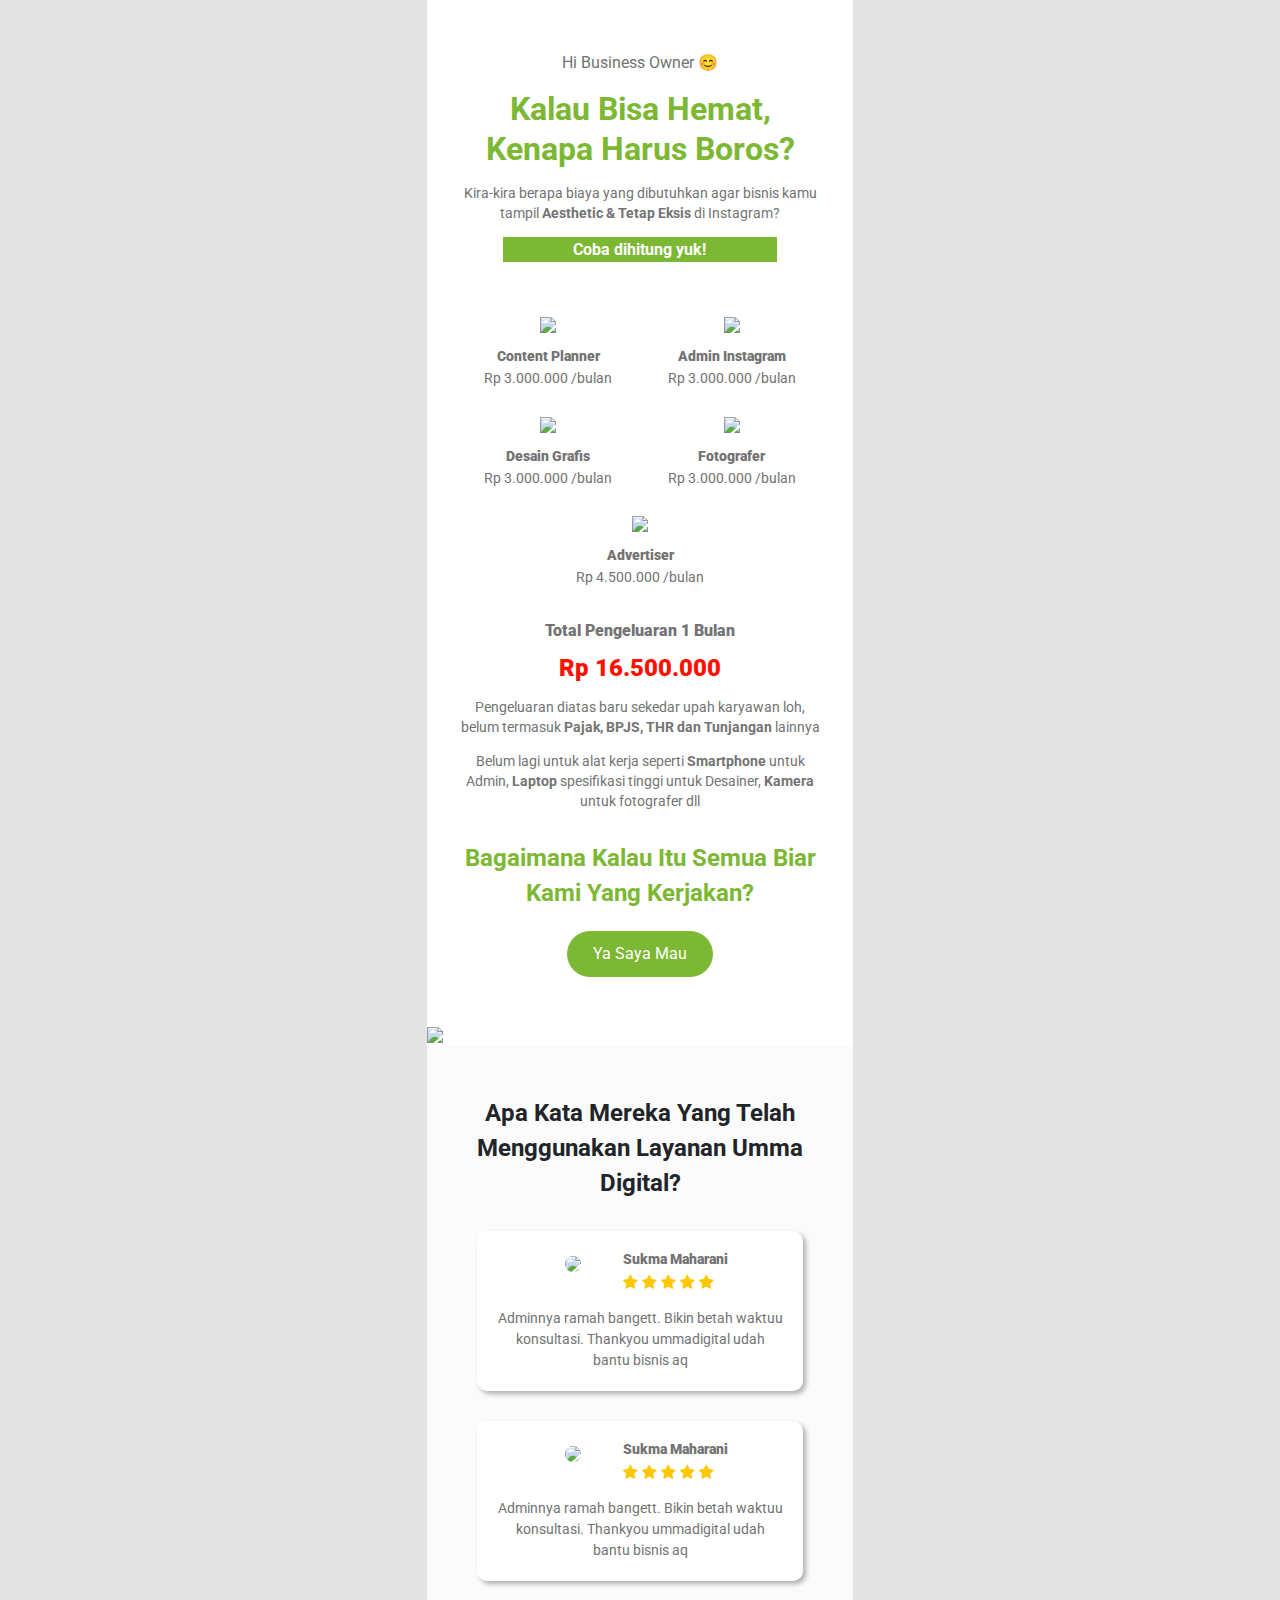
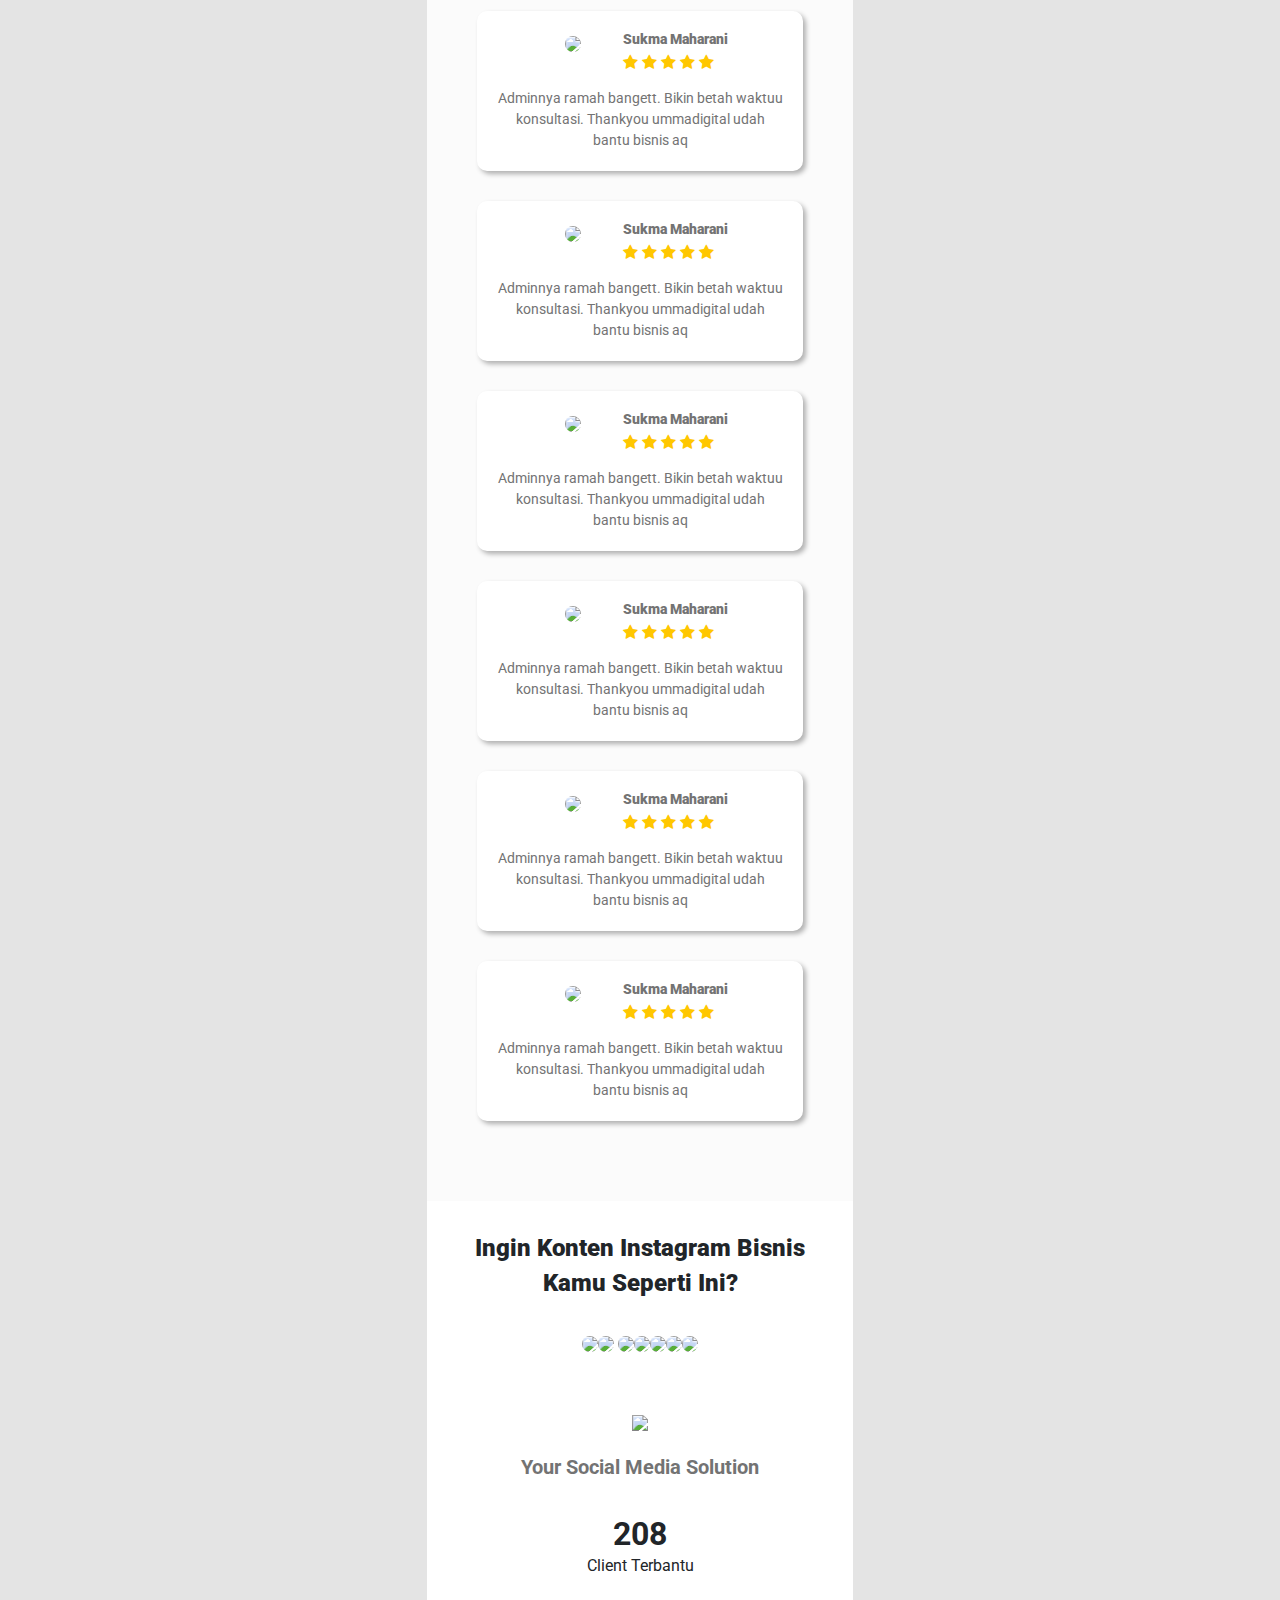
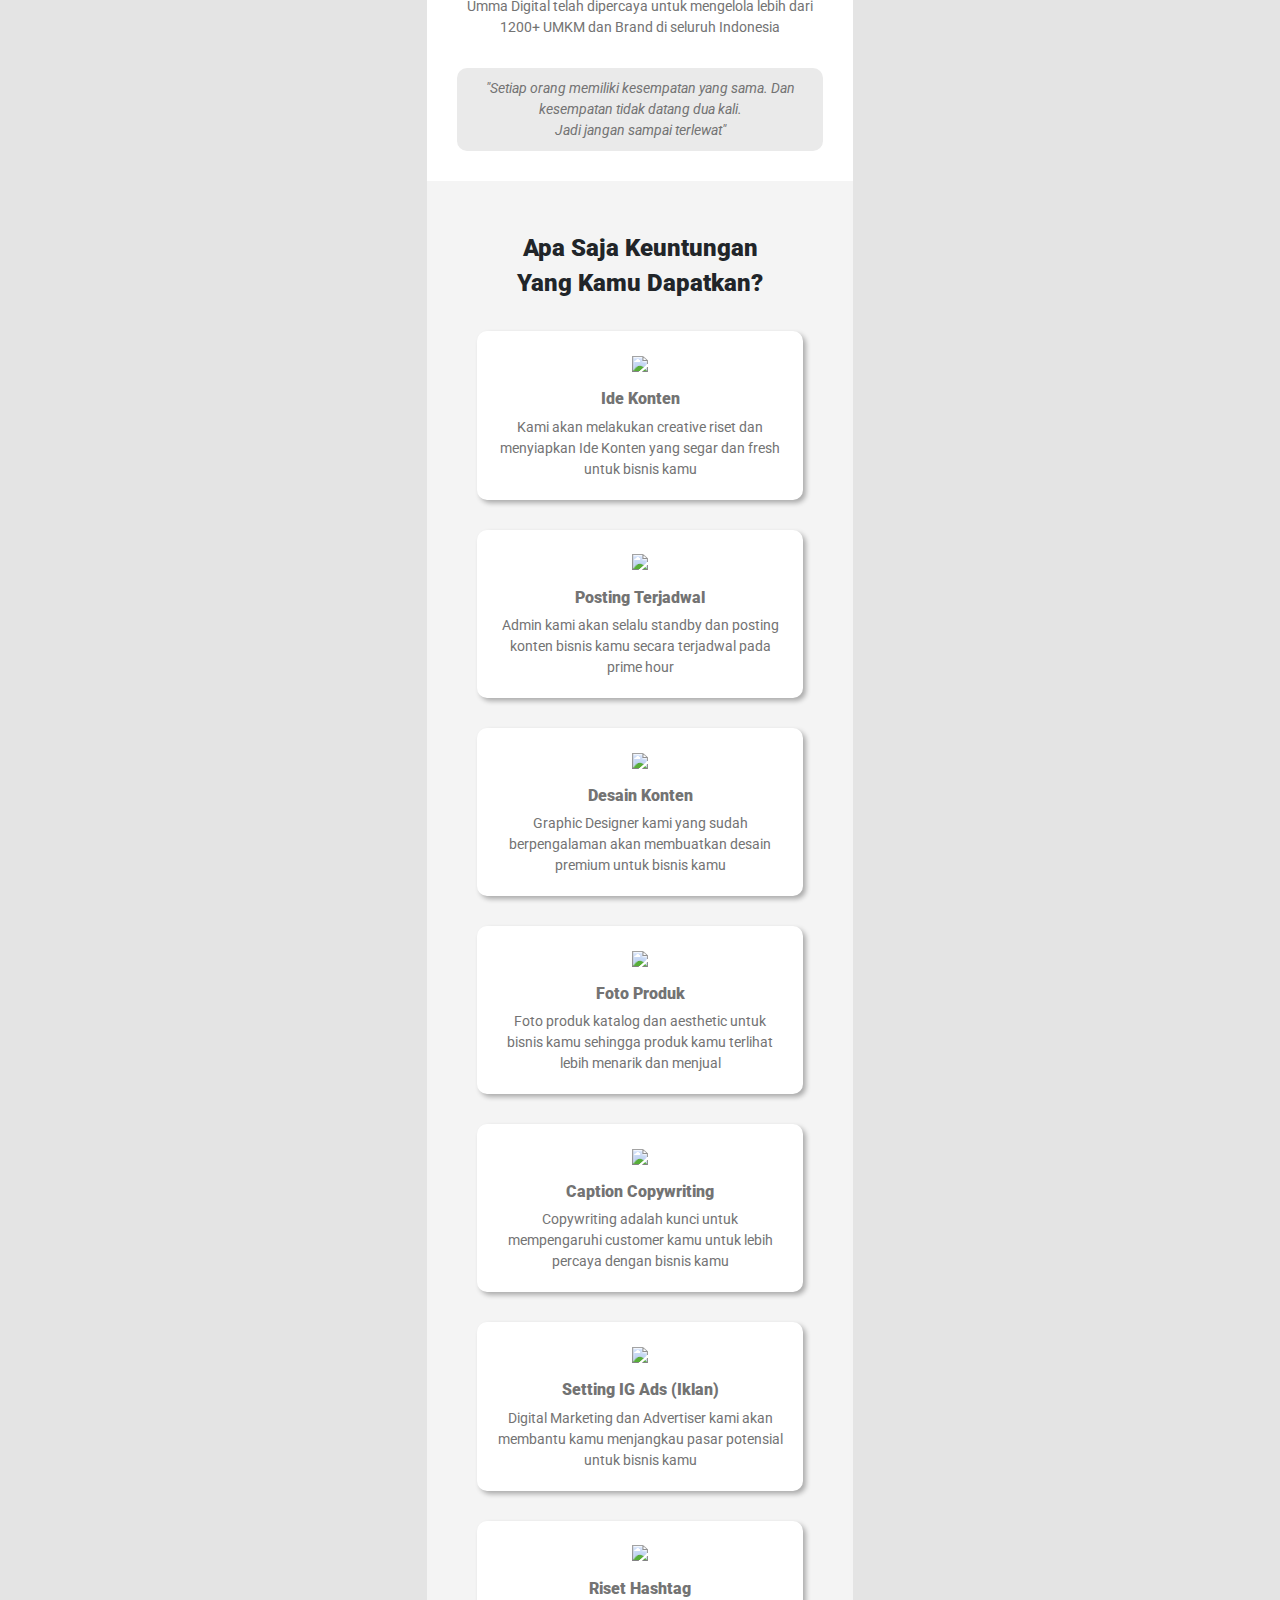
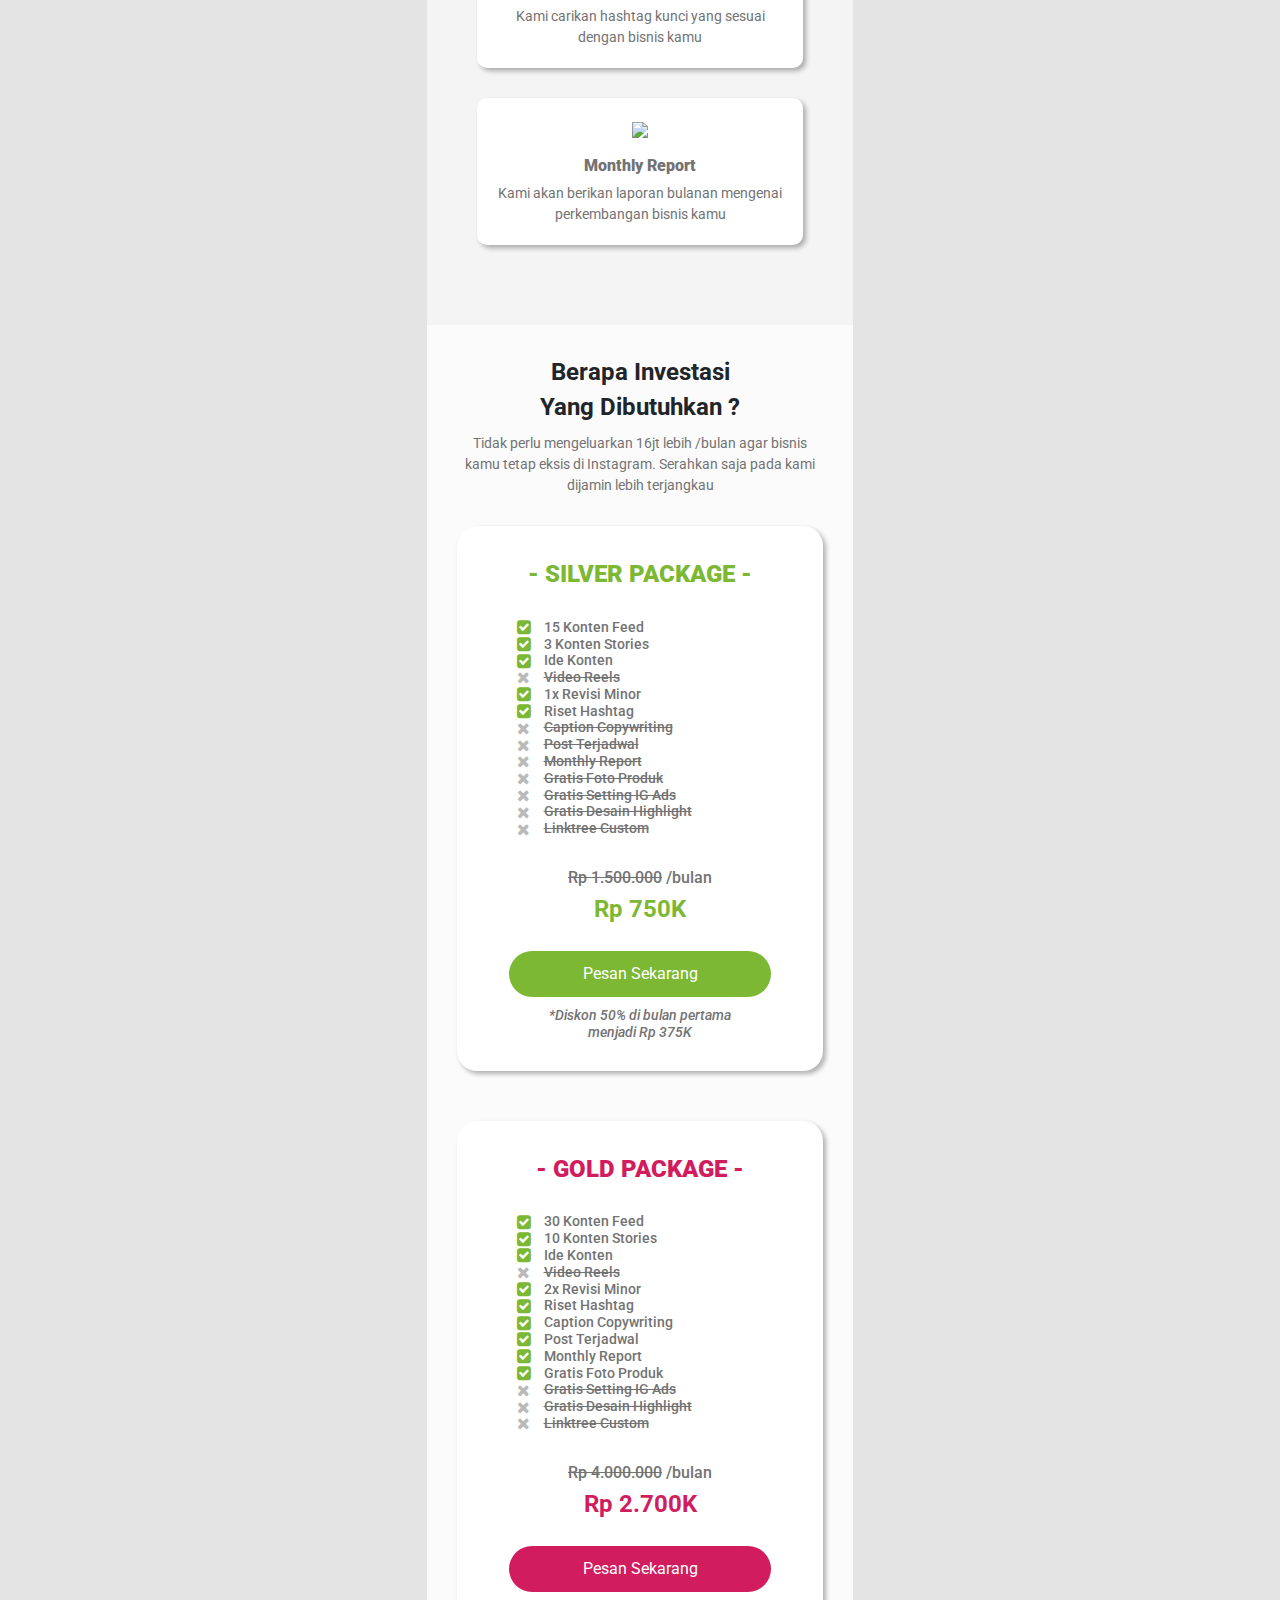
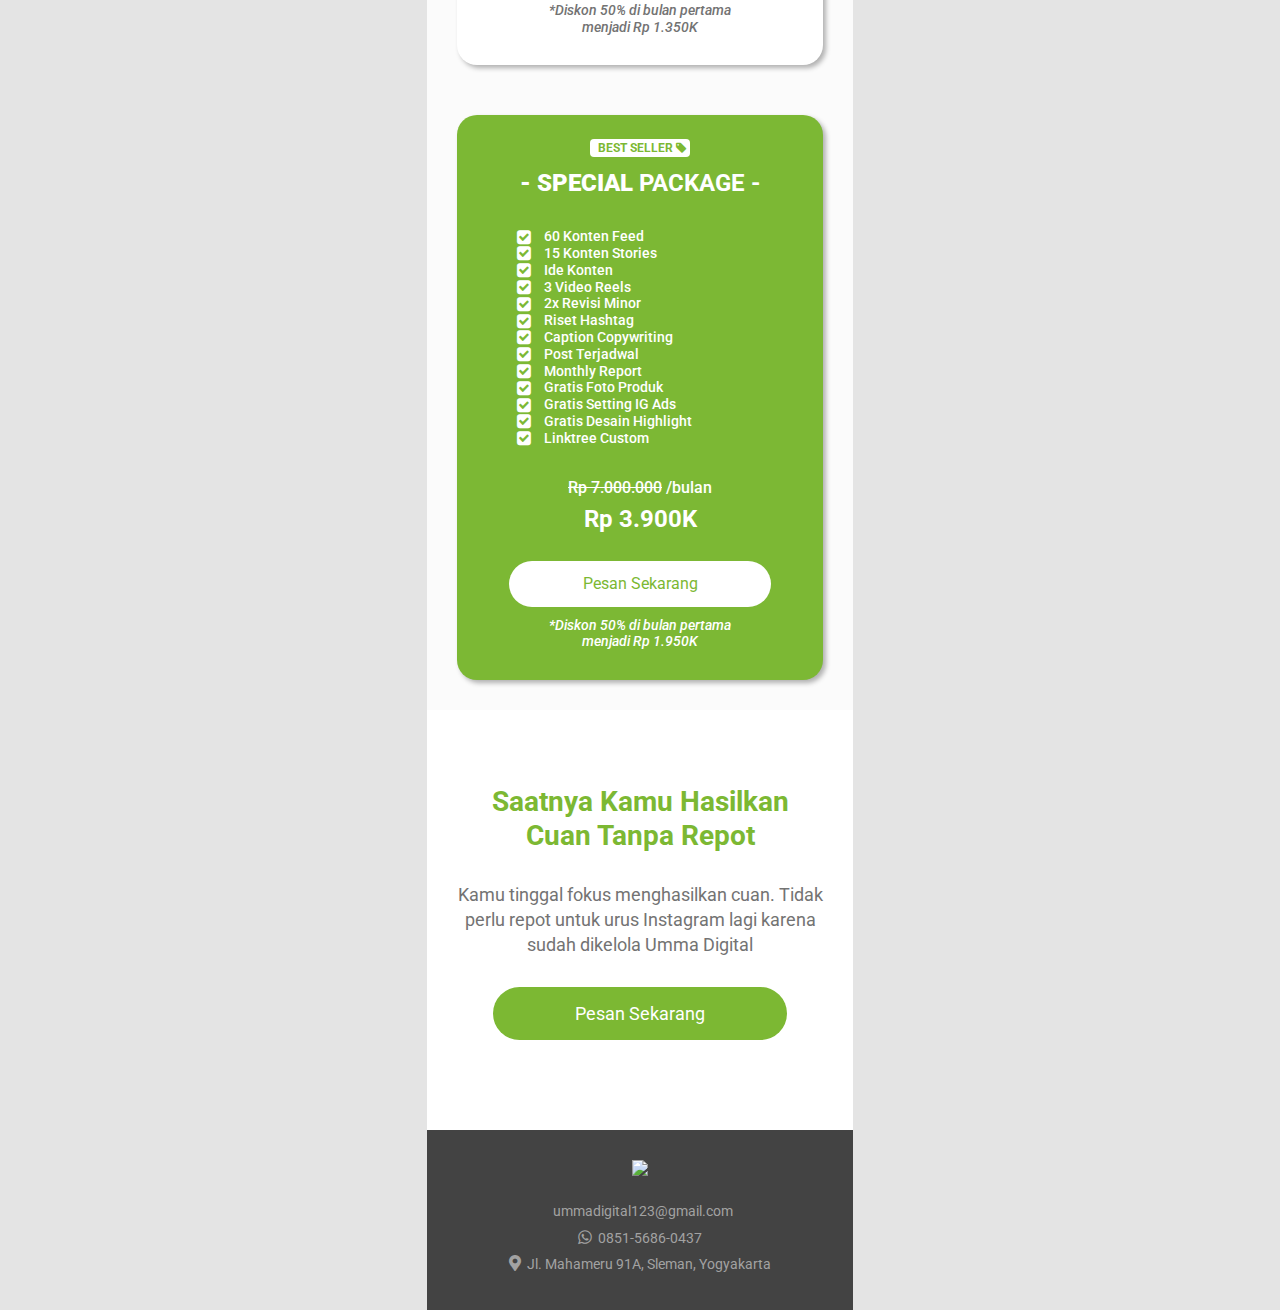
==== promo-sosmed-manajemen1.html @ 759c9b54 "updated" ====
<!DOCTYPE html>
<html>

<head>
    <meta charset="utf-8">
    <meta name="viewport" content="width=device-width, initial-scale=1.0, shrink-to-fit=no">
    <title>Umma Digital</title>
    <link rel="stylesheet" href="https://cdnjs.cloudflare.com/ajax/libs/twitter-bootstrap/4.4.1/css/bootstrap.min.css">
    <link rel="stylesheet" href="https://fonts.googleapis.com/css?family=Roboto">
    <link rel="stylesheet" href="https://use.fontawesome.com/releases/v5.12.0/css/all.css">
    <link rel="stylesheet" href="https://cdnjs.cloudflare.com/ajax/libs/font-awesome/4.7.0/css/font-awesome.min.css">
    <link rel="stylesheet" href="https://cdnjs.cloudflare.com/ajax/libs/ionicons/2.0.1/css/ionicons.min.css">
    <link rel="stylesheet" href="assets/fonts/fontawesome5-overrides.min.css">
    <link rel="stylesheet" href="assets/css/styles.min.css">
<meta name="facebook-domain-verification" content="xftsvn23xxfqyd5qqiwh116nr26izy" />



<!-- Meta Pixel Code -->
<script>
  !function(f,b,e,v,n,t,s)
  {if(f.fbq)return;n=f.fbq=function(){n.callMethod?
  n.callMethod.apply(n,arguments):n.queue.push(arguments)};
  if(!f._fbq)f._fbq=n;n.push=n;n.loaded=!0;n.version='2.0';
  n.queue=[];t=b.createElement(e);t.async=!0;
  t.src=v;s=b.getElementsByTagName(e)[0];
  s.parentNode.insertBefore(t,s)}(window, document,'script',
  'https://connect.facebook.net/en_US/fbevents.js');
  fbq('init', '645509307126767');
  fbq('track', 'PageView');
</script>
<noscript><img height="1" width="1" style="display:none"
  src="https://www.facebook.com/tr?id=645509307126767&ev=PageView&noscript=1"
/></noscript>
<!-- End Meta Pixel Code -->



<script type="text/javascript" src="https://cdnjs.cloudflare.com/ajax/libs/jquery/3.6.0/jquery.min.js"></script>
</head>

<body style="background-color: rgb(228,228,228);"><script>
  fbq('track', 'ViewContent');
</script>
    <div class="col-sm-7 col-md-5 col-lg-4" style="margin: auto;background-color: #ffffff;padding: 0;">
        <div class="text-center" style="padding: 30px;background-color: #ffffff;">
            <h6 class="text-center" style="margin-top: 14px;font-weight: normal;line-height: 37px;color: rgb(115,115,115);">Hi Business Owner 😊</h6>
            <h2 class="text-center" style="font-weight: bold;line-height: 40px;color: rgb(124,184,51);">Kalau Bisa Hemat,<br>Kenapa Harus Boros?</h2>
            <h6 class="text-center" style="margin-top: 14px;font-weight: normal;font-size: 14px;color: rgb(115,115,115);line-height: 20px;">Kira-kira berapa biaya yang dibutuhkan agar bisnis kamu tampil <strong>Aesthetic &amp; Tetap Eksis</strong> di Instagram?</h6>
            <h6 class="text-center" style="margin: auto;margin-top: 14px;font-weight: bold;color: rgb(255,255,255);margin-bottom: 50px;background-color: #7cb833;width: 75%;padding: 3px 0px;">Coba dihitung yuk!</h6>
            <div class="row" style="margin: 0;">
                <div class="col text-center"><img class="img-fluid" src="https://i.ibb.co/sQVTz5x/Content-Planner-min.jpg" style="margin: auto;width: 75%;">
                    <h6 class="text-center" style="font-weight: bold;margin: auto;font-size: 14px;margin-top: 12px;color: rgb(115,115,115);"><strong>Content Planner</strong></h6>
                    <h6 class="text-center" style="font-weight: normal;margin: auto;margin-bottom: 5px;font-size: 14px;color: rgb(115,115,115);margin-top: 5px;">Rp 3.000.000 /bulan</h6>
                </div>
                <div class="col text-center"><img class="img-fluid" src="https://i.ibb.co/zmYZCv6/Admin-min.jpg" style="width: 75%;margin: auto;">
                    <h6 class="text-center" style="font-weight: bold;margin: auto;margin-bottom: 5px;font-size: 14px;margin-top: 12px;color: rgb(115,115,115);"><strong>Admin Instagram</strong></h6>
                    <h6 class="text-center" style="font-weight: normal;margin: auto;margin-bottom: 5px;font-size: 14px;color: rgb(115,115,115);margin-top: 5px;">Rp 3.000.000 /bulan</h6>
                </div>
            </div>
            <div class="row" style="margin: 0;margin-top: 20px;">
                <div class="col text-center"><img class="img-fluid" src="https://i.ibb.co/ryJtn8G/Desainer-min.jpg" style="width: 75%;">
                    <h6 class="text-center" style="font-weight: bold;margin: auto;margin-bottom: 5px;font-size: 14px;margin-top: 12px;color: rgb(115,115,115);"><strong>Desain Grafis</strong></h6>
                    <h6 class="text-center" style="font-weight: normal;margin: auto;margin-bottom: 5px;font-size: 14px;color: rgb(115,115,115);margin-top: 5px;">Rp 3.000.000 /bulan</h6>
                </div>
                <div class="col text-center"><img class="img-fluid" src="https://i.ibb.co/LS7Sd29/Fotografer-min.jpg" style="width: 75%;">
                    <h6 class="text-center" style="font-weight: bold;margin: auto;margin-bottom: 5px;font-size: 14px;margin-top: 12px;color: rgb(115,115,115);"><strong>Fotografer</strong></h6>
                    <h6 class="text-center" style="font-weight: normal;margin: auto;margin-bottom: 5px;font-size: 14px;color: rgb(115,115,115);margin-top: 5px;">Rp 3.000.000 /bulan</h6>
                </div>
            </div>
            <div class="row" style="margin: 0;margin-top: 20px;">
                <div class="col-3"></div>
                <div class="col text-center"><img class="img-fluid" src="https://i.ibb.co/tLkQm2c/Advertiser-min.jpg" style="width: 75%;">
                    <h6 class="text-center" style="font-weight: bold;margin: auto;margin-bottom: 5px;font-size: 14px;margin-top: 12px;color: rgb(115,115,115);"><strong>Advertiser</strong></h6>
                    <h6 class="text-center" style="font-weight: normal;margin: auto;margin-bottom: 5px;font-size: 14px;color: rgb(115,115,115);margin-top: 5px;">Rp 4.500.000 /bulan</h6>
                </div>
                <div class="col-3"></div>
            </div>
            <h6 class="text-center" style="margin-top: 30px;font-weight: bold;color: rgb(115,115,115);"><strong>Total Pengeluaran 1 Bulan</strong></h6>
            <h4 class="text-center" style="margin-top: 14px;font-weight: bold;color: rgb(255,15,0);"><strong>Rp 16.500.000</strong></h4>
            <h6 class="text-center" style="margin-top: 14px;font-weight: normal;font-size: 14px;color: rgb(115,115,115);line-height: 20px;">Pengeluaran diatas baru sekedar upah karyawan loh, belum termasuk <strong>Pajak, BPJS, THR dan Tunjangan</strong> lainnya</h6>
            <h6 class="text-center" style="margin-top: 14px;font-weight: normal;font-size: 14px;color: rgb(115,115,115);line-height: 20px;">Belum lagi untuk alat kerja seperti <strong>Smartphone</strong> untuk Admin, <strong>Laptop</strong> spesifikasi tinggi untuk Desainer, <strong>Kamera</strong> untuk fotografer dll</h6>
            <h6 class="text-center" style="margin-top: 14px;font-weight: bold;"></h6>
            <h4 class="text-center" style="margin-top: 30px;font-weight: bold;line-height: 35px;color: #7cb833;margin-bottom: 20px;">Bagaimana Kalau Itu Semua Biar Kami Yang Kerjakan?</h4><a class="btn text-center" role="button" style="border-radius: 100px;background-color: #7cb833;margin-bottom: 15px;color: rgb(255,255,255);padding: 10px 25px;" href="#benefit">Ya Saya Mau</a></div>
        <img
            class="img-fluid" src="https://i.ibb.co/K2k34VL/young-asian-women-with-startup-small-business-entrepreneur-freelance-working-home-excited-about-orde.jpg">
            <div style="padding: 50px;background-color: #fbfbfb;">
                <h4 class="text-center" style="font-weight: bold;margin-bottom: 30px;line-height: 35px;">Apa Kata Mereka Yang Telah Menggunakan Layanan Umma Digital?</h4>
                <div class="text-center" style="border-radius: 10px;padding: 20px;color: rgb(115,115,115);box-shadow: 3px 3px 5px rgba(0, 0, 0, 0.3);margin-bottom: 30px;background-color: #ffffff;">
                    <div class="row row-cols-2 d-flex justify-content-center" style="margin: 0;padding: 0;">
                        <div class="col-3" style="padding: 0;"><img class="rounded-circle img-fluid" src="https://cf.shopee.co.id/file/2de70dfa2a7f578aab8151dcab15c3d8_tn"></div>
                        <div class="col-auto d-flex align-items-center">
                            <div>
                                <h6 class="text-left" style="font-weight: bold;margin-bottom: 5px;font-size: 14px;"><strong>Sukma Maharani</strong></h6>
                                <h6 class="text-left" style="font-weight: bold;color: rgb(255,199,0);margin-bottom: 0;"><i class="fa fa-star"></i>&nbsp;<i class="fa fa-star"></i>&nbsp;<i class="fa fa-star"></i>&nbsp;<i class="fa fa-star"></i>&nbsp;<i class="fa fa-star"></i></h6>
                            </div>
                        </div>
                    </div>
                    <p class="text-center" style="font-size: 14px;margin-top: 16px;margin-bottom: 0;">Adminnya ramah bangett. Bikin betah waktuu konsultasi. Thankyou ummadigital udah bantu bisnis aq</p>
                </div>
                <div class="text-center" style="border-radius: 10px;padding: 20px;color: rgb(115,115,115);box-shadow: 3px 3px 5px rgba(0, 0, 0, 0.3);margin-bottom: 30px;background-color: #ffffff;">
                    <div class="row row-cols-2 d-flex justify-content-center" style="margin: 0;padding: 0;">
                        <div class="col-3" style="padding: 0;"><img class="rounded-circle img-fluid" src="https://cf.shopee.co.id/file/2de70dfa2a7f578aab8151dcab15c3d8_tn"></div>
                        <div class="col-auto d-flex align-items-center">
                            <div>
                                <h6 class="text-left" style="font-weight: bold;margin-bottom: 5px;font-size: 14px;"><strong>Sukma Maharani</strong></h6>
                                <h6 class="text-left" style="font-weight: bold;color: rgb(255,199,0);margin-bottom: 0;"><i class="fa fa-star"></i>&nbsp;<i class="fa fa-star"></i>&nbsp;<i class="fa fa-star"></i>&nbsp;<i class="fa fa-star"></i>&nbsp;<i class="fa fa-star"></i></h6>
                            </div>
                        </div>
                    </div>
                    <p class="text-center" style="font-size: 14px;margin-top: 16px;margin-bottom: 0;">Adminnya ramah bangett. Bikin betah waktuu konsultasi. Thankyou ummadigital udah bantu bisnis aq</p>
                </div>
                <div class="text-center" style="border-radius: 10px;padding: 20px;color: rgb(115,115,115);box-shadow: 3px 3px 5px rgba(0, 0, 0, 0.3);margin-bottom: 30px;background-color: #ffffff;">
                    <div class="row row-cols-2 d-flex justify-content-center" style="margin: 0;padding: 0;">
                        <div class="col-3" style="padding: 0;"><img class="rounded-circle img-fluid" src="https://cf.shopee.co.id/file/2de70dfa2a7f578aab8151dcab15c3d8_tn"></div>
                        <div class="col-auto d-flex align-items-center">
                            <div>
                                <h6 class="text-left" style="font-weight: bold;margin-bottom: 5px;font-size: 14px;"><strong>Sukma Maharani</strong></h6>
                                <h6 class="text-left" style="font-weight: bold;color: rgb(255,199,0);margin-bottom: 0;"><i class="fa fa-star"></i>&nbsp;<i class="fa fa-star"></i>&nbsp;<i class="fa fa-star"></i>&nbsp;<i class="fa fa-star"></i>&nbsp;<i class="fa fa-star"></i></h6>
                            </div>
                        </div>
                    </div>
                    <p class="text-center" style="font-size: 14px;margin-top: 16px;margin-bottom: 0;">Adminnya ramah bangett. Bikin betah waktuu konsultasi. Thankyou ummadigital udah bantu bisnis aq</p>
                </div>
                <div class="text-center" style="border-radius: 10px;padding: 20px;color: rgb(115,115,115);box-shadow: 3px 3px 5px rgba(0, 0, 0, 0.3);margin-bottom: 30px;background-color: #ffffff;">
                    <div class="row row-cols-2 d-flex justify-content-center" style="margin: 0;padding: 0;">
                        <div class="col-3" style="padding: 0;"><img class="rounded-circle img-fluid" src="https://cf.shopee.co.id/file/2de70dfa2a7f578aab8151dcab15c3d8_tn"></div>
                        <div class="col-auto d-flex align-items-center">
                            <div>
                                <h6 class="text-left" style="font-weight: bold;margin-bottom: 5px;font-size: 14px;"><strong>Sukma Maharani</strong></h6>
                                <h6 class="text-left" style="font-weight: bold;color: rgb(255,199,0);margin-bottom: 0;"><i class="fa fa-star"></i>&nbsp;<i class="fa fa-star"></i>&nbsp;<i class="fa fa-star"></i>&nbsp;<i class="fa fa-star"></i>&nbsp;<i class="fa fa-star"></i></h6>
                            </div>
                        </div>
                    </div>
                    <p class="text-center" style="font-size: 14px;margin-top: 16px;margin-bottom: 0;">Adminnya ramah bangett. Bikin betah waktuu konsultasi. Thankyou ummadigital udah bantu bisnis aq</p>
                </div>
                <div class="text-center" style="border-radius: 10px;padding: 20px;color: rgb(115,115,115);box-shadow: 3px 3px 5px rgba(0, 0, 0, 0.3);margin-bottom: 30px;background-color: #ffffff;">
                    <div class="row row-cols-2 d-flex justify-content-center" style="margin: 0;padding: 0;">
                        <div class="col-3" style="padding: 0;"><img class="rounded-circle img-fluid" src="https://cf.shopee.co.id/file/2de70dfa2a7f578aab8151dcab15c3d8_tn"></div>
                        <div class="col-auto d-flex align-items-center">
                            <div>
                                <h6 class="text-left" style="font-weight: bold;margin-bottom: 5px;font-size: 14px;"><strong>Sukma Maharani</strong></h6>
                                <h6 class="text-left" style="font-weight: bold;color: rgb(255,199,0);margin-bottom: 0;"><i class="fa fa-star"></i>&nbsp;<i class="fa fa-star"></i>&nbsp;<i class="fa fa-star"></i>&nbsp;<i class="fa fa-star"></i>&nbsp;<i class="fa fa-star"></i></h6>
                            </div>
                        </div>
                    </div>
                    <p class="text-center" style="font-size: 14px;margin-top: 16px;margin-bottom: 0;">Adminnya ramah bangett. Bikin betah waktuu konsultasi. Thankyou ummadigital udah bantu bisnis aq</p>
                </div>
                <div class="text-center" style="border-radius: 10px;padding: 20px;color: rgb(115,115,115);box-shadow: 3px 3px 5px rgba(0, 0, 0, 0.3);margin-bottom: 30px;background-color: #ffffff;">
                    <div class="row row-cols-2 d-flex justify-content-center" style="margin: 0;padding: 0;">
                        <div class="col-3" style="padding: 0;"><img class="rounded-circle img-fluid" src="https://cf.shopee.co.id/file/2de70dfa2a7f578aab8151dcab15c3d8_tn"></div>
                        <div class="col-auto d-flex align-items-center">
                            <div>
                                <h6 class="text-left" style="font-weight: bold;margin-bottom: 5px;font-size: 14px;"><strong>Sukma Maharani</strong></h6>
                                <h6 class="text-left" style="font-weight: bold;color: rgb(255,199,0);margin-bottom: 0;"><i class="fa fa-star"></i>&nbsp;<i class="fa fa-star"></i>&nbsp;<i class="fa fa-star"></i>&nbsp;<i class="fa fa-star"></i>&nbsp;<i class="fa fa-star"></i></h6>
                            </div>
                        </div>
                    </div>
                    <p class="text-center" style="font-size: 14px;margin-top: 16px;margin-bottom: 0;">Adminnya ramah bangett. Bikin betah waktuu konsultasi. Thankyou ummadigital udah bantu bisnis aq</p>
                </div>
                <div class="text-center" style="border-radius: 10px;padding: 20px;color: rgb(115,115,115);box-shadow: 3px 3px 5px rgba(0, 0, 0, 0.3);margin-bottom: 30px;background-color: #ffffff;">
                    <div class="row row-cols-2 d-flex justify-content-center" style="margin: 0;padding: 0;">
                        <div class="col-3" style="padding: 0;"><img class="rounded-circle img-fluid" src="https://cf.shopee.co.id/file/2de70dfa2a7f578aab8151dcab15c3d8_tn"></div>
                        <div class="col-auto d-flex align-items-center">
                            <div>
                                <h6 class="text-left" style="font-weight: bold;margin-bottom: 5px;font-size: 14px;"><strong>Sukma Maharani</strong></h6>
                                <h6 class="text-left" style="font-weight: bold;color: rgb(255,199,0);margin-bottom: 0;"><i class="fa fa-star"></i>&nbsp;<i class="fa fa-star"></i>&nbsp;<i class="fa fa-star"></i>&nbsp;<i class="fa fa-star"></i>&nbsp;<i class="fa fa-star"></i></h6>
                            </div>
                        </div>
                    </div>
                    <p class="text-center" style="font-size: 14px;margin-top: 16px;margin-bottom: 0;">Adminnya ramah bangett. Bikin betah waktuu konsultasi. Thankyou ummadigital udah bantu bisnis aq</p>
                </div>
                <div class="text-center" style="border-radius: 10px;padding: 20px;color: rgb(115,115,115);box-shadow: 3px 3px 5px rgba(0, 0, 0, 0.3);margin-bottom: 30px;background-color: #ffffff;">
                    <div class="row row-cols-2 d-flex justify-content-center" style="margin: 0;padding: 0;">
                        <div class="col-3" style="padding: 0;"><img class="rounded-circle img-fluid" src="https://cf.shopee.co.id/file/2de70dfa2a7f578aab8151dcab15c3d8_tn"></div>
                        <div class="col-auto d-flex align-items-center">
                            <div>
                                <h6 class="text-left" style="font-weight: bold;margin-bottom: 5px;font-size: 14px;"><strong>Sukma Maharani</strong></h6>
                                <h6 class="text-left" style="font-weight: bold;color: rgb(255,199,0);margin-bottom: 0;"><i class="fa fa-star"></i>&nbsp;<i class="fa fa-star"></i>&nbsp;<i class="fa fa-star"></i>&nbsp;<i class="fa fa-star"></i>&nbsp;<i class="fa fa-star"></i></h6>
                            </div>
                        </div>
                    </div>
                    <p class="text-center" style="font-size: 14px;margin-top: 16px;margin-bottom: 0;">Adminnya ramah bangett. Bikin betah waktuu konsultasi. Thankyou ummadigital udah bantu bisnis aq</p>
                </div>
            </div>
            <div class="text-center" style="padding: 0;background-color: #ffffff;">
                <h4 class="text-center" style="margin-top: 30px;font-weight: bold;line-height: 35px;margin-bottom: 30px;padding: 0px 30px;"><strong>Ingin Konten Instagram Bisnis Kamu Seperti Ini?</strong></h4><img class="img-fluid" style="border-radius:15px;" src="https://i.ibb.co/1qqFWDt/136-min.jpg"><img class="img-fluid" style="border-radius:15px;" src="https://i.ibb.co/qpFr8wb/126-min.jpg">
                <img
                    class="img-fluid" style="border-radius:15px;" src="https://i.ibb.co/Wy7gzLX/132-min.jpg"><img class="img-fluid" style="border-radius:15px;" src="https://i.ibb.co/XyF3Php/142-min.jpg"><img class="img-fluid" style="border-radius:15px;" src="https://i.ibb.co/88X4K2v/140-min.jpg"><img class="img-fluid" style="border-radius:15px;"
                        src="https://i.ibb.co/SNHf4b0/120-min.jpg"><img class="img-fluid" style="border-radius:15px;" src="https://i.ibb.co/d2MzYNv/144-min.jpg">
                    <div class="text-center" style="padding: 30px;background-color: #ffffff;"><img class="img-fluid" src="https://i.ibb.co/sg6sH5s/Logo-min.png" style="width: 75%;margin-top: 30px;">
                        <h5 class="text-center" style="font-weight: bold;line-height: 35px;margin-bottom: 30px;margin-top: 19px;color: rgb(115,115,115);">Your Social Media Solution</h5>
                        <h2 class="counting" data-count="1260" style="font-weight: bold;margin-bottom: 3px;">0</h2>
                        <h6 style="font-weight: normal;">Client Terbantu</h6><script>
    
    // number count for stats, using jQuery animate

$('.counting').each(function() {
  var $this = $(this),
      countTo = $this.attr('data-count');
  
  $({ countNum: $this.text()}).animate({
    countNum: countTo
  },

  {

    duration: 5000,
    easing:'linear',
    step: function() {
      $this.text(Math.floor(this.countNum));
    },
    complete: function() {
      $this.text(this.countNum);
      //alert('finished');
    }

  });  
  

});
    
</script>
                        <div style="margin: auto;width: 90%;padding: 0px 20px;margin-top: 21px;"></div>
                        <p class="text-center" style="font-size: 14px;margin-top: 16px;margin-bottom: 0;color: rgb(115,115,115);">Umma Digital telah dipercaya untuk mengelola lebih dari 1200+ UMKM dan Brand di seluruh Indonesia</p>
                        <div style="border-radius: 10px;padding: 10px;background-color: #eaeaea;margin-top: 30px;">
                            <p class="text-center" style="font-size: 14px;margin-bottom: 0;color: rgb(115,115,115);"><em>"Setiap orang memiliki kesempatan yang sama. Dan kesempatan tidak datang dua kali.</em><br><em>Jadi jangan sampai terlewat"</em></p>
                        </div>
                    </div>
            </div>
            <div id="benefit" style="padding: 50px;background-color: #f4f4f4;">
                <h4 class="text-center" style="font-weight: bold;margin-bottom: 30px;line-height: 35px;"><strong>Apa Saja Keuntungan Yang&nbsp;Kamu Dapatkan?</strong></h4>
                <div class="text-center" style="border-radius: 10px;padding: 20px;color: rgb(115,115,115);box-shadow: 3px 3px 5px rgba(0, 0, 0, 0.3);margin-bottom: 30px;background-color: #ffffff;"><img class="img-fluid" src="https://i.ibb.co/mNJt3tC/6217503-min.jpg" style="width: 80%;">
                    <h6 class="text-center" style="margin-top: 14px;font-weight: bold;"><strong>Ide Konten</strong></h6>
                    <p style="font-size: 14px;margin-bottom: 0;">Kami akan melakukan creative riset dan menyiapkan Ide Konten yang segar dan fresh untuk bisnis kamu</p>
                </div>
                <div class="text-center" style="border-radius: 10px;padding: 20px;color: rgb(115,115,115);box-shadow: 3px 3px 5px rgba(0, 0, 0, 0.3);margin-bottom: 30px;background-color: #ffffff;"><img class="img-fluid" src="https://i.ibb.co/G9Lxkry/SL-080420-33360-35-min.jpg" style="width: 80%;">
                    <h6 class="text-center" style="margin-top: 14px;font-weight: bold;"><strong>Posting Terjadwal</strong></h6>
                    <p style="font-size: 14px;margin-bottom: 0;">Admin kami akan selalu standby dan posting konten bisnis kamu secara terjadwal pada prime hour</p>
                </div>
                <div class="text-center" style="border-radius: 10px;padding: 20px;color: rgb(115,115,115);box-shadow: 3px 3px 5px rgba(0, 0, 0, 0.3);margin-bottom: 30px;background-color: #ffffff;"><img class="img-fluid" style="width: 80%;" src="https://i.ibb.co/TYkGdyD/5817154-min.jpg">
                    <h6 class="text-center" style="margin-top: 14px;font-weight: bold;"><strong>Desain Konten</strong></h6>
                    <p style="font-size: 14px;margin-bottom: 0;">Graphic Designer kami yang sudah berpengalaman akan membuatkan desain premium untuk bisnis kamu</p>
                </div>
                <div class="text-center" style="border-radius: 10px;padding: 20px;color: rgb(115,115,115);box-shadow: 3px 3px 5px rgba(0, 0, 0, 0.3);margin-bottom: 30px;background-color: #ffffff;"><img class="img-fluid" style="width: 80%;" src="https://i.ibb.co/hcTw4b1/10141-min.jpg">
                    <h6 class="text-center" style="margin-top: 14px;font-weight: bold;"><strong>Foto Produk</strong></h6>
                    <p style="font-size: 14px;margin-bottom: 0;">Foto produk katalog dan aesthetic untuk bisnis kamu sehingga produk kamu terlihat lebih menarik dan menjual</p>
                </div>
                <div class="text-center" style="border-radius: 10px;padding: 20px;color: rgb(115,115,115);box-shadow: 3px 3px 5px rgba(0, 0, 0, 0.3);margin-bottom: 30px;background-color: #ffffff;"><img class="img-fluid" style="width: 75%;" src="https://i.ibb.co/HY1pKc6/2007-i039-003-blogging-vlogging-isometric-icons-08-min.jpg">
                    <h6 class="text-center" style="margin-top: 14px;font-weight: bold;"><strong>Caption Copywriting</strong></h6>
                    <p style="font-size: 14px;margin-bottom: 0;">Copywriting adalah kunci untuk mempengaruhi customer kamu untuk lebih percaya dengan bisnis kamu</p>
                </div>
                <div class="text-center" style="border-radius: 10px;padding: 20px;color: rgb(115,115,115);box-shadow: 3px 3px 5px rgba(0, 0, 0, 0.3);margin-bottom: 30px;background-color: #ffffff;"><img class="img-fluid" style="width: 75%;" src="https://i.ibb.co/hLSQfbd/5149654-min.jpg">
                    <h6 class="text-center" style="margin-top: 14px;font-weight: bold;"><strong>Setting IG Ads (Iklan)</strong></h6>
                    <p style="font-size: 14px;margin-bottom: 0;">Digital Marketing dan Advertiser kami akan membantu kamu menjangkau pasar potensial untuk bisnis kamu</p>
                </div>
                <div class="text-center" style="border-radius: 10px;padding: 20px;color: rgb(115,115,115);box-shadow: 3px 3px 5px rgba(0, 0, 0, 0.3);margin-bottom: 30px;background-color: #ffffff;"><img class="img-fluid" style="width: 75%;" src="https://i.ibb.co/wzctvz3/5930427-min.jpg">
                    <h6 class="text-center" style="margin-top: 14px;font-weight: bold;"><strong>Riset Hashtag</strong></h6>
                    <p style="font-size: 14px;margin-bottom: 0;">Kami carikan hashtag kunci yang sesuai dengan bisnis kamu</p>
                </div>
                <div class="text-center" style="border-radius: 10px;padding: 20px;color: rgb(115,115,115);box-shadow: 3px 3px 5px rgba(0, 0, 0, 0.3);margin-bottom: 30px;background-color: #ffffff;"><img class="img-fluid" style="width: 80%;" src="https://i.ibb.co/vz0GCqL/8749-min.jpg">
                    <h6 class="text-center" style="margin-top: 14px;font-weight: bold;"><strong>Monthly Report</strong></h6>
                    <p style="font-size: 14px;margin-bottom: 0;">Kami akan berikan laporan bulanan mengenai perkembangan bisnis kamu</p>
                </div>
            </div>
            <div style="padding: 30px;background-color: #fbfbfb;">
                <h4 class="text-center" style="font-weight: bold;line-height: 35px;">Berapa Investasi<br>Yang Dibutuhkan ?</h4>
                <p class="text-center" style="font-size: 14px;margin-bottom: 30px;color: rgb(115,115,115);">Tidak perlu mengeluarkan 16jt lebih /bulan agar bisnis kamu tetap eksis di Instagram. Serahkan saja pada kami dijamin lebih terjangkau</p>
                <div class="text-center" style="border-radius: 20px;padding: 20px;color: rgb(115,115,115);box-shadow: 3px 3px 5px rgba(0, 0, 0, 0.3);margin-bottom: 50px;background-color: #ffffff;">
                    <h4 class="text-center" style="font-weight: bold;color: #7cb833;margin-bottom: 30px;margin-top: 14px;"><strong>- SILVER PACKAGE -</strong></h4>
                    <div style="padding-left: 40px;">
                        <div class="row" style="margin: 0;padding-bottom: 0px;">
                            <div class="col-1 d-sm-flex align-items-sm-center" style="padding: 0;"><i class="fa fa-check-square" style="color: rgb(124,184,51);"></i></div>
                            <div class="col d-flex d-sm-flex align-items-center" style="padding-left: 3px;">
                                <h6 class="text-left d-sm-flex" style="font-size: 14px;margin-bottom: 0;">15 Konten Feed<br></h6>
                            </div>
                        </div>
                        <div class="row" style="margin: 0;">
                            <div class="col-1 d-sm-flex align-items-sm-center" style="padding: 0;"><i class="fa fa-check-square" style="color: rgb(124,184,51);"></i></div>
                            <div class="col d-flex d-sm-flex align-items-center" style="padding-left: 3px;">
                                <h6 class="text-left d-sm-flex" style="font-size: 14px;margin-bottom: 0;">3 Konten Stories<br></h6>
                            </div>
                        </div>
                        <div class="row" style="margin: 0;">
                            <div class="col-1 d-sm-flex align-items-sm-center" style="padding: 0;"><i class="fa fa-check-square" style="color: rgb(124,184,51);"></i></div>
                            <div class="col d-flex d-sm-flex align-items-center" style="padding-left: 3px;">
                                <h6 class="text-left d-sm-flex" style="font-size: 14px;margin-bottom: 0;">Ide Konten<br></h6>
                            </div>
                        </div>
                        <div class="row" style="margin: 0;">
                            <div class="col-1 d-sm-flex align-items-sm-center" style="padding: 0;"><i class="fa fa-close" style="color: rgb(186,186,186);"></i></div>
                            <div class="col d-flex d-sm-flex align-items-center" style="padding-left: 3px;">
                                <h6 class="text-left d-sm-flex" style="font-size: 14px;margin-bottom: 0;"><span style="text-decoration: line-through;">Video Reels</span><br></h6>
                            </div>
                        </div>
                        <div class="row" style="margin: 0;">
                            <div class="col-1 d-sm-flex align-items-sm-center" style="padding: 0;"><i class="fa fa-check-square" style="color: rgb(124,184,51);"></i></div>
                            <div class="col d-flex d-sm-flex align-items-center" style="padding-left: 3px;">
                                <h6 class="text-left d-sm-flex" style="font-size: 14px;margin-bottom: 0;">1x Revisi Minor<br></h6>
                            </div>
                        </div>
                        <div class="row" style="margin: 0;">
                            <div class="col-1 d-sm-flex align-items-sm-center" style="padding: 0;"><i class="fa fa-check-square" style="color: rgb(124,184,51);"></i></div>
                            <div class="col d-flex d-sm-flex align-items-center" style="padding-left: 3px;">
                                <h6 class="text-left d-sm-flex" style="font-size: 14px;margin-bottom: 0;">Riset Hashtag<br></h6>
                            </div>
                        </div>
                        <div class="row" style="margin: 0;">
                            <div class="col-1 d-sm-flex align-items-sm-center" style="padding: 0;"><i class="fa fa-close" style="color: rgb(186,186,186);"></i></div>
                            <div class="col d-flex d-sm-flex align-items-center" style="padding-left: 3px;">
                                <h6 class="text-left d-sm-flex" style="font-size: 14px;margin-bottom: 0;"><span style="text-decoration: line-through;">Caption Copywriting</span><br></h6>
                            </div>
                        </div>
                        <div class="row" style="margin: 0;">
                            <div class="col-1 d-sm-flex align-items-sm-center" style="padding: 0;"><i class="fa fa-close" style="color: rgb(186,186,186);"></i></div>
                            <div class="col d-flex d-sm-flex align-items-center" style="padding-left: 3px;">
                                <h6 class="text-left d-sm-flex" style="font-size: 14px;margin-bottom: 0;"><span style="text-decoration: line-through;">Post Terjadwal</span><br></h6>
                            </div>
                        </div>
                        <div class="row" style="margin: 0;">
                            <div class="col-1 d-sm-flex align-items-sm-center" style="padding: 0;"><i class="fa fa-close" style="color: rgb(186,186,186);"></i></div>
                            <div class="col d-flex d-sm-flex align-items-center" style="padding-left: 3px;">
                                <h6 class="text-left d-sm-flex" style="font-size: 14px;margin-bottom: 0;"><span style="text-decoration: line-through;">Monthly Report</span><br></h6>
                            </div>
                        </div>
                        <div class="row" style="margin: 0;">
                            <div class="col-1 d-sm-flex align-items-sm-center" style="padding: 0;"><i class="fa fa-close" style="color: rgb(186,186,186);"></i></div>
                            <div class="col d-flex d-sm-flex align-items-center" style="padding-left: 3px;">
                                <h6 class="text-left d-sm-flex" style="font-size: 14px;margin-bottom: 0;"><span style="text-decoration: line-through;">Gratis Foto Produk</span><br></h6>
                            </div>
                        </div>
                        <div class="row" style="margin: 0;">
                            <div class="col-1 d-sm-flex align-items-sm-center" style="padding: 0;"><i class="fa fa-close" style="color: rgb(186,186,186);"></i></div>
                            <div class="col d-flex d-sm-flex align-items-center" style="padding-left: 3px;">
                                <h6 class="text-left d-sm-flex" style="font-size: 14px;margin-bottom: 0;"><span style="text-decoration: line-through;">Gratis Setting IG Ads</span><br></h6>
                            </div>
                        </div>
                        <div class="row" style="margin: 0;">
                            <div class="col-1 d-sm-flex align-items-sm-center" style="padding: 0;"><i class="fa fa-close" style="color: rgb(186,186,186);"></i></div>
                            <div class="col d-flex d-sm-flex align-items-center" style="padding-left: 3px;">
                                <h6 class="text-left d-sm-flex" style="font-size: 14px;margin-bottom: 0;"><span style="text-decoration: line-through;">Gratis Desain Highlight</span><br></h6>
                            </div>
                        </div>
                        <div class="row" style="margin: 0;">
                            <div class="col-1 d-sm-flex align-items-sm-center" style="padding: 0;"><i class="fa fa-close" style="color: rgb(186,186,186);"></i></div>
                            <div class="col d-flex d-sm-flex align-items-center" style="padding-left: 3px;">
                                <h6 class="text-left d-sm-flex" style="font-size: 14px;margin-bottom: 0;"><span style="text-decoration: line-through;">Linktree Custom</span></h6>
                            </div>
                        </div>
                    </div>
                    <h6 class="text-center" style="margin-top: 31px;"><span style="text-decoration: line-through;">Rp 1.500.000</span> /bulan</h6>
                    <h4 class="text-center" style="margin-bottom: 27px;color: #7cb833;"><strong>Rp 750K</strong></h4><button class="btn text-center" id="lead1" type="button" style="border-radius: 100px;background-color: #7cb833;width: 80%;padding-top: 10px;padding-bottom: 10px;color: rgb(255,255,255);">Pesan Sekarang</button>
                    <h6
                        class="text-center" style="margin-top: 10px;font-size: 14px;margin-bottom: 10px;"><em>*Diskon 50% di bulan pertama</em><br><em>menjadi Rp 375K</em></h6>
                </div>
                <div class="text-center" style="border-radius: 20px;padding: 20px;color: rgb(115,115,115);box-shadow: 3px 3px 5px rgba(0, 0, 0, 0.3);margin-bottom: 50px;background-color: #ffffff;">
                    <h4 class="text-center" style="font-weight: bold;color: #d11c5e;margin-bottom: 30px;margin-top: 14px;"><strong>- GOLD PACKAGE -</strong></h4>
                    <div style="padding-left: 40px;">
                        <div class="row" style="margin: 0;padding-bottom: 0px;">
                            <div class="col-1 d-sm-flex align-items-sm-center" style="padding: 0;"><i class="fa fa-check-square" style="color: rgb(124,184,51);"></i></div>
                            <div class="col d-flex d-sm-flex align-items-center" style="padding-left: 3px;">
                                <h6 class="text-left d-sm-flex" style="font-size: 14px;margin-bottom: 0;">30 Konten Feed<br></h6>
                            </div>
                        </div>
                        <div class="row" style="margin: 0;">
                            <div class="col-1 d-sm-flex align-items-sm-center" style="padding: 0;"><i class="fa fa-check-square" style="color: rgb(124,184,51);"></i></div>
                            <div class="col d-flex d-sm-flex align-items-center" style="padding-left: 3px;">
                                <h6 class="text-left d-sm-flex" style="font-size: 14px;margin-bottom: 0;">10 Konten Stories<br></h6>
                            </div>
                        </div>
                        <div class="row" style="margin: 0;">
                            <div class="col-1 d-sm-flex align-items-sm-center" style="padding: 0;"><i class="fa fa-check-square" style="color: rgb(124,184,51);"></i></div>
                            <div class="col d-flex d-sm-flex align-items-center" style="padding-left: 3px;">
                                <h6 class="text-left d-sm-flex" style="font-size: 14px;margin-bottom: 0;">Ide Konten<br></h6>
                            </div>
                        </div>
                        <div class="row" style="margin: 0;">
                            <div class="col-1 d-sm-flex align-items-sm-center" style="padding: 0;"><i class="fa fa-close" style="color: rgb(186,186,186);"></i></div>
                            <div class="col d-flex d-sm-flex align-items-center" style="padding-left: 3px;">
                                <h6 class="text-left d-sm-flex" style="font-size: 14px;margin-bottom: 0;"><span style="text-decoration: line-through;">Video Reels</span><br></h6>
                            </div>
                        </div>
                        <div class="row" style="margin: 0;">
                            <div class="col-1 d-sm-flex align-items-sm-center" style="padding: 0;"><i class="fa fa-check-square" style="color: rgb(124,184,51);"></i></div>
                            <div class="col d-flex d-sm-flex align-items-center" style="padding-left: 3px;">
                                <h6 class="text-left d-sm-flex" style="font-size: 14px;margin-bottom: 0;">2x Revisi Minor<br></h6>
                            </div>
                        </div>
                        <div class="row" style="margin: 0;">
                            <div class="col-1 d-sm-flex align-items-sm-center" style="padding: 0;"><i class="fa fa-check-square" style="color: rgb(124,184,51);"></i></div>
                            <div class="col d-flex d-sm-flex align-items-center" style="padding-left: 3px;">
                                <h6 class="text-left d-sm-flex" style="font-size: 14px;margin-bottom: 0;">Riset Hashtag<br></h6>
                            </div>
                        </div>
                        <div class="row" style="margin: 0;">
                            <div class="col-1 d-sm-flex align-items-sm-center" style="padding: 0;"><i class="fa fa-check-square" style="color: rgb(124,184,51);"></i></div>
                            <div class="col d-flex d-sm-flex align-items-center" style="padding-left: 3px;">
                                <h6 class="text-left d-sm-flex" style="font-size: 14px;margin-bottom: 0;">Caption Copywriting<br></h6>
                            </div>
                        </div>
                        <div class="row" style="margin: 0;">
                            <div class="col-1 d-sm-flex align-items-sm-center" style="padding: 0;"><i class="fa fa-check-square" style="color: rgb(124,184,51);"></i></div>
                            <div class="col d-flex d-sm-flex align-items-center" style="padding-left: 3px;">
                                <h6 class="text-left d-sm-flex" style="font-size: 14px;margin-bottom: 0;">Post Terjadwal<br></h6>
                            </div>
                        </div>
                        <div class="row" style="margin: 0;">
                            <div class="col-1 d-sm-flex align-items-sm-center" style="padding: 0;"><i class="fa fa-check-square" style="color: rgb(124,184,51);"></i></div>
                            <div class="col d-flex d-sm-flex align-items-center" style="padding-left: 3px;">
                                <h6 class="text-left d-sm-flex" style="font-size: 14px;margin-bottom: 0;">Monthly Report<br></h6>
                            </div>
                        </div>
                        <div class="row" style="margin: 0;">
                            <div class="col-1 d-sm-flex align-items-sm-center" style="padding: 0;"><i class="fa fa-check-square" style="color: rgb(124,184,51);"></i></div>
                            <div class="col d-flex d-sm-flex align-items-center" style="padding-left: 3px;">
                                <h6 class="text-left d-sm-flex" style="font-size: 14px;margin-bottom: 0;">Gratis Foto Produk<br></h6>
                            </div>
                        </div>
                        <div class="row" style="margin: 0;">
                            <div class="col-1 d-sm-flex align-items-sm-center" style="padding: 0;"><i class="fa fa-close" style="color: rgb(186,186,186);"></i></div>
                            <div class="col d-flex d-sm-flex align-items-center" style="padding-left: 3px;">
                                <h6 class="text-left d-sm-flex" style="font-size: 14px;margin-bottom: 0;"><span style="text-decoration: line-through;">Gratis Setting IG Ads</span><br></h6>
                            </div>
                        </div>
                        <div class="row" style="margin: 0;">
                            <div class="col-1 d-sm-flex align-items-sm-center" style="padding: 0;"><i class="fa fa-close" style="color: rgb(186,186,186);"></i></div>
                            <div class="col d-flex d-sm-flex align-items-center" style="padding-left: 3px;">
                                <h6 class="text-left d-sm-flex" style="font-size: 14px;margin-bottom: 0;"><span style="text-decoration: line-through;">Gratis Desain Highlight</span><br></h6>
                            </div>
                        </div>
                        <div class="row" style="margin: 0;">
                            <div class="col-1 d-sm-flex align-items-sm-center" style="padding: 0;"><i class="fa fa-close" style="color: rgb(186,186,186);"></i></div>
                            <div class="col d-flex d-sm-flex align-items-center" style="padding-left: 3px;">
                                <h6 class="text-left d-sm-flex" style="font-size: 14px;margin-bottom: 0;"><span style="text-decoration: line-through;">Linktree Custom</span></h6>
                            </div>
                        </div>
                    </div>
                    <h6 class="text-center" style="margin-top: 31px;"><span style="text-decoration: line-through;">Rp 4.000.000</span> /bulan</h6>
                    <h4 class="text-center" style="margin-bottom: 27px;color: #d11c5e;"><strong>Rp 2.700K</strong></h4><button class="btn text-center" id="lead2" type="button" style="border-radius: 100px;background-color: #d11c5e;width: 80%;padding-top: 10px;padding-bottom: 10px;color: rgb(255,255,255);">Pesan Sekarang</button>
                    <h6
                        class="text-center" style="margin-top: 10px;font-size: 14px;margin-bottom: 10px;"><em>*Diskon 50% di bulan pertama</em><br><em>menjadi Rp 1.350K</em></h6>
                </div>
                <div class="text-center" style="border-radius: 20px;padding: 20px;color: rgb(115,115,115);box-shadow: 3px 3px 5px rgba(0, 0, 0, 0.3);background-color: #7cb834;background-position: top;background-size: contain;background-repeat: no-repeat;"><span class="badge badge-primary" style="background-color: rgb(255,255,255);color: rgb(124,184,51);">&nbsp;BEST SELLER&nbsp;<i class="fa fa-tag"></i></span>
                    <h4 class="text-center" style="font-weight: bold;color: rgb(255,255,255);margin-top: 10px;margin-bottom: 30px;"><strong>- SPECIAL</strong>&nbsp;PACKAGE -</h4>
                    <div style="padding-left: 40px;">
                        <div class="row" style="margin: 0;padding-bottom: 0px;color: rgb(255,255,255);">
                            <div class="col-1 d-sm-flex align-items-sm-center" style="padding: 0;"><i class="fa fa-check-square" style="color: rgb(255,255,255);"></i></div>
                            <div class="col d-flex d-sm-flex align-items-center" style="padding-left: 3px;">
                                <h6 class="text-left d-sm-flex" style="font-size: 14px;margin-bottom: 0;">60 Konten Feed<br></h6>
                            </div>
                        </div>
                        <div class="row" style="margin: 0;">
                            <div class="col-1 d-sm-flex align-items-sm-center" style="padding: 0;"><i class="fa fa-check-square" style="color: rgb(255,255,255);"></i></div>
                            <div class="col d-flex d-sm-flex align-items-center" style="padding-left: 3px;">
                                <h6 class="text-left d-sm-flex" style="font-size: 14px;margin-bottom: 0;color: rgb(255,255,255);">15 Konten Stories<br></h6>
                            </div>
                        </div>
                        <div class="row" style="margin: 0;">
                            <div class="col-1 d-sm-flex align-items-sm-center" style="padding: 0;"><i class="fa fa-check-square" style="color: rgb(255,255,255);"></i></div>
                            <div class="col d-flex d-sm-flex align-items-center" style="padding-left: 3px;">
                                <h6 class="text-left d-sm-flex" style="font-size: 14px;margin-bottom: 0;color: rgb(255,255,255);">Ide Konten<br></h6>
                            </div>
                        </div>
                        <div class="row" style="margin: 0;">
                            <div class="col-1 d-sm-flex align-items-sm-center" style="padding: 0;"><i class="fa fa-check-square" style="color: rgb(255,255,255);"></i></div>
                            <div class="col d-flex d-sm-flex align-items-center" style="padding-left: 3px;">
                                <h6 class="text-left d-sm-flex" style="font-size: 14px;margin-bottom: 0;color: rgb(255,255,255);">3 Video Reels<br></h6>
                            </div>
                        </div>
                        <div class="row" style="margin: 0;">
                            <div class="col-1 d-sm-flex align-items-sm-center" style="padding: 0;"><i class="fa fa-check-square" style="color: rgb(255,255,255);"></i></div>
                            <div class="col d-flex d-sm-flex align-items-center" style="padding-left: 3px;">
                                <h6 class="text-left d-sm-flex" style="font-size: 14px;margin-bottom: 0;color: rgb(255,255,255);">2x Revisi Minor<br></h6>
                            </div>
                        </div>
                        <div class="row" style="margin: 0;">
                            <div class="col-1 d-sm-flex align-items-sm-center" style="padding: 0;"><i class="fa fa-check-square" style="color: rgb(255,255,255);"></i></div>
                            <div class="col d-flex d-sm-flex align-items-center" style="padding-left: 3px;">
                                <h6 class="text-left d-sm-flex" style="font-size: 14px;margin-bottom: 0;color: rgb(255,255,255);">Riset Hashtag<br></h6>
                            </div>
                        </div>
                        <div class="row" style="margin: 0;">
                            <div class="col-1 d-sm-flex align-items-sm-center" style="padding: 0;"><i class="fa fa-check-square" style="color: rgb(255,255,255);"></i></div>
                            <div class="col d-flex d-sm-flex align-items-center" style="padding-left: 3px;">
                                <h6 class="text-left d-sm-flex" style="font-size: 14px;margin-bottom: 0;color: rgb(255,255,255);">Caption Copywriting<br></h6>
                            </div>
                        </div>
                        <div class="row" style="margin: 0;">
                            <div class="col-1 d-sm-flex align-items-sm-center" style="padding: 0;"><i class="fa fa-check-square" style="color: rgb(255,255,255);"></i></div>
                            <div class="col d-flex d-sm-flex align-items-center" style="padding-left: 3px;">
                                <h6 class="text-left d-sm-flex" style="font-size: 14px;margin-bottom: 0;color: rgb(255,255,255);">Post Terjadwal<br></h6>
                            </div>
                        </div>
                        <div class="row" style="margin: 0;">
                            <div class="col-1 d-sm-flex align-items-sm-center" style="padding: 0;"><i class="fa fa-check-square" style="color: rgb(255,255,255);"></i></div>
                            <div class="col d-flex d-sm-flex align-items-center" style="padding-left: 3px;">
                                <h6 class="text-left d-sm-flex" style="font-size: 14px;margin-bottom: 0;color: rgb(255,255,255);">Monthly Report<br></h6>
                            </div>
                        </div>
                        <div class="row" style="margin: 0;">
                            <div class="col-1 d-sm-flex align-items-sm-center" style="padding: 0;"><i class="fa fa-check-square" style="color: rgb(255,255,255);"></i></div>
                            <div class="col d-flex d-sm-flex align-items-center" style="padding-left: 3px;">
                                <h6 class="text-left d-sm-flex" style="font-size: 14px;margin-bottom: 0;color: rgb(255,255,255);">Gratis Foto Produk<br></h6>
                            </div>
                        </div>
                        <div class="row" style="margin: 0;">
                            <div class="col-1 d-sm-flex align-items-sm-center" style="padding: 0;"><i class="fa fa-check-square" style="color: rgb(255,255,255);"></i></div>
                            <div class="col d-flex d-sm-flex align-items-center" style="padding-left: 3px;">
                                <h6 class="text-left d-sm-flex" style="font-size: 14px;margin-bottom: 0;color: rgb(255,255,255);">Gratis Setting IG Ads<br></h6>
                            </div>
                        </div>
                        <div class="row" style="margin: 0;">
                            <div class="col-1 d-sm-flex align-items-sm-center" style="padding: 0;"><i class="fa fa-check-square" style="color: rgb(255,255,255);"></i></div>
                            <div class="col d-flex d-sm-flex align-items-center" style="padding-left: 3px;">
                                <h6 class="text-left d-sm-flex" style="font-size: 14px;margin-bottom: 0;color: rgb(255,255,255);">Gratis Desain Highlight<br></h6>
                            </div>
                        </div>
                        <div class="row" style="margin: 0;">
                            <div class="col-1 d-sm-flex align-items-sm-center" style="padding: 0;"><i class="fa fa-check-square" style="color: rgb(255,255,255);"></i></div>
                            <div class="col d-flex d-sm-flex align-items-center" style="padding-left: 3px;">
                                <h6 class="text-left d-sm-flex" style="font-size: 14px;margin-bottom: 0;color: rgb(255,255,255);">Linktree Custom<br></h6>
                            </div>
                        </div>
                    </div>
                    <h6 class="text-center" style="margin-top: 31px;color: rgb(255,255,255);"><span style="text-decoration: line-through;">Rp 7.000.000</span> /bulan</h6>
                    <h4 class="text-center" style="margin-bottom: 27px;color: rgb(255,255,255);"><strong>Rp 3.900K</strong></h4><button class="btn text-center" id="lead3" type="button" style="border-radius: 100px;background-color: #ffffff;width: 80%;padding-top: 10px;padding-bottom: 10px;color: #7cb833;">Pesan Sekarang</button>
                    <h6
                        class="text-center" style="margin-top: 10px;font-size: 14px;margin-bottom: 10px;color: rgb(255,255,255);"><em>*Diskon 50% di bulan pertama</em><br><em>menjadi Rp 1.950K</em></h6>
                </div>
            </div>
            <div class="text-center" style="padding: 75px 30px;background-color: #ffffff;">
                <h3 class="text-center" style="font-weight: bold;color: rgb(124,184,51);margin-bottom: 30px;">Saatnya Kamu Hasilkan Cuan Tanpa Repot</h3>
                <h5 class="text-center" style="margin-top: 14px;font-weight: normal;color: rgb(115,115,115);font-size: 18px;margin-bottom: 30px;line-height: 25px;">Kamu tinggal fokus menghasilkan cuan. Tidak perlu repot untuk urus Instagram lagi karena sudah dikelola Umma Digital</h5><button class="btn text-center" id="lead4" type="button" style="border-radius: 100px;background-color: #7cb833;width: 80%;margin-bottom: 15px;padding-top: 12px;padding-bottom: 12px;color: rgb(255,255,255);font-size: 18px;">Pesan Sekarang</button><script>
  var button = document.getElementById('lead1');
  button.addEventListener(
    'click', 
    function() { 
      fbq('track', 'Lead', {});          
    },
    false
  );
</script><script>
  var button = document.getElementById('lead2');
  button.addEventListener(
    'click', 
    function() { 
      fbq('track', 'Lead', {});          
    },
    false
  );
</script><script>
  var button = document.getElementById('lead3');
  button.addEventListener(
    'click', 
    function() { 
      fbq('track', 'Lead', {});          
    },
    false
  );
</script><script>
  var button = document.getElementById('lead4');
  button.addEventListener(
    'click', 
    function() { 
      fbq('track', 'Lead', {});          
    },
    false
  );
</script><script>
  var executeWhenReachedPagePercentage = function(percentage, callback) {
  if (typeof percentage !== 'number') {
    console.error(
      'First parameter must be a number, got',
      typeof percentage,
      'instead',
    );
  }

  if (typeof callback !== 'function') {
    console.error(
      'Second parameter must be a function, got',
      typeof callback,
      'instead',
    );
  }

  function getDocumentLength() {
    var D = document;
    return Math.max(
        D.body.scrollHeight, D.documentElement.scrollHeight,
        D.body.offsetHeight, D.documentElement.offsetHeight,
        D.body.clientHeight, D.documentElement.clientHeight
    )
  }

  function getWindowLength() {
    return window.innerHeight || 
      (document.documentElement || document.body).clientHeight;
  }

  function getScrollableLength() {
    if (getDocumentLength() > getWindowLength()) {
      return getDocumentLength() - getWindowLength();
    } else {
      return 0;
    }
  }

  var scrollableLength = getScrollableLength();

  window.addEventListener("resize", function(){
    scrollableLength = getScrollableLength();
  }, false)

  function getCurrentScrolledLengthPosition() {
   return window.pageYOffset || 
     (document.documentElement || document.body.parentNode || document.body).scrollTop;
  }

  function getPercentageScrolled() {
    if (scrollableLength == 0) {
      return 100;
    } else {
      return getCurrentScrolledLengthPosition() / scrollableLength * 100;
    }
  }

  var executeCallback = (function() {
    var wasExecuted = false;
    return function() {
      if (!wasExecuted && getPercentageScrolled() > percentage) {
        wasExecuted = true;
        callback();
      }
    };
  })();

  if (getDocumentLength() == 0 ||
    (getWindowLength()/getDocumentLength() * 100 >= percentage)) {
    callback();
  } else {
    window.addEventListener('scroll', executeCallback, false);
  }
};

executeWhenReachedPagePercentage(78, function() {
  fbq('track', 'InitiateCheckout');
});
</script></div>
            <div
                class="text-center" style="padding: 30px;background-color: #434343;"><img class="img-fluid" src="https://i.ibb.co/yqwwNhT/Logo-putih-min.png" style="width: 35%;margin-bottom: 20px;">
                <p class="text-center" style="font-size: 14px;color: rgb(162,162,162);margin-bottom: 5px;"><i class="icon ion-ios-email" style="font-size: 18px;"></i>&nbsp; ummadigital123@gmail.com<br></p>
                <p class="text-center" style="font-size: 14px;color: rgb(162,162,162);margin-bottom: 5px;"><i class="fa fa-whatsapp" style="font-size: 16px;"></i>&nbsp; 0851-5686-0437<br></p>
                <p class="text-center" style="font-size: 14px;color: rgb(162,162,162);margin-bottom: 5px;"><i class="fas fa-map-marker-alt" style="font-size: 16px;"></i>&nbsp; Jl. Mahameru 91A, Sleman, Yogyakarta<br></p>
    </div>
    </div>
    <script src="https://cdnjs.cloudflare.com/ajax/libs/jquery/3.4.1/jquery.min.js"></script>
    <script src="https://cdnjs.cloudflare.com/ajax/libs/twitter-bootstrap/4.4.1/js/bootstrap.bundle.min.js"></script>
</body>

</html>
---- assets/fonts/fontawesome5-overrides.min.css ----
.fab.fa-bitcoin:before{content:"\f379"}.far.fa-calendar:before,.fas.fa-calendar:before{content:"\f133"}.far.fa-clipboard:before,.fas.fa-clipboard:before{content:"\f328"}.fab.fa-facebook-f:before{content:"\f39e"}.fab.fa-google-plus:before{content:"\f2b3"}.fas.fa-hotel:before{content:"\f594"}.fab.fa-linkedin:before{content:"\f08c"}.fas.fa-reply:before{content:"\f3e5"}.fas.fa-thermometer:before{content:"\f491"}.fab.fa-vimeo:before{content:"\f40a"}.far.fa-window-close:before,.fas.fa-window-close:before{content:"\f410"}.fab.fa-youtube-square:before{content:"\f431"}
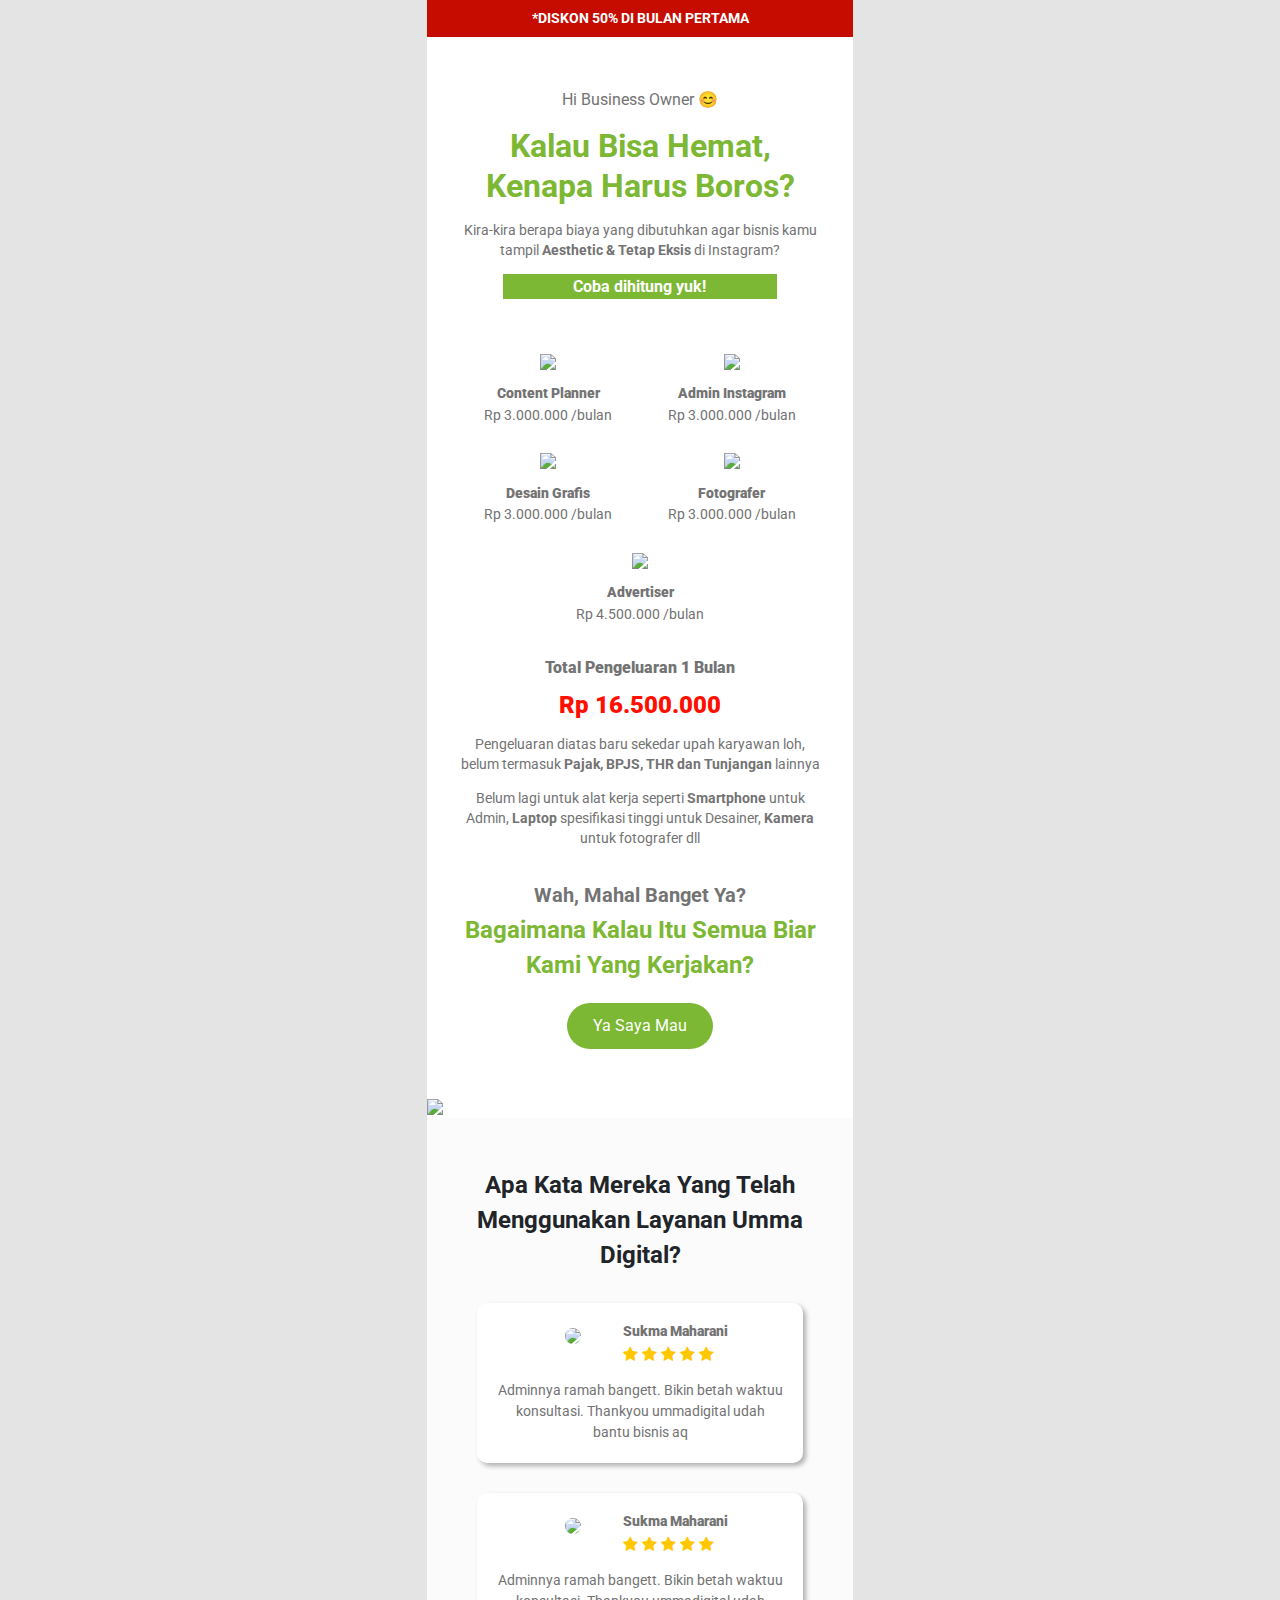
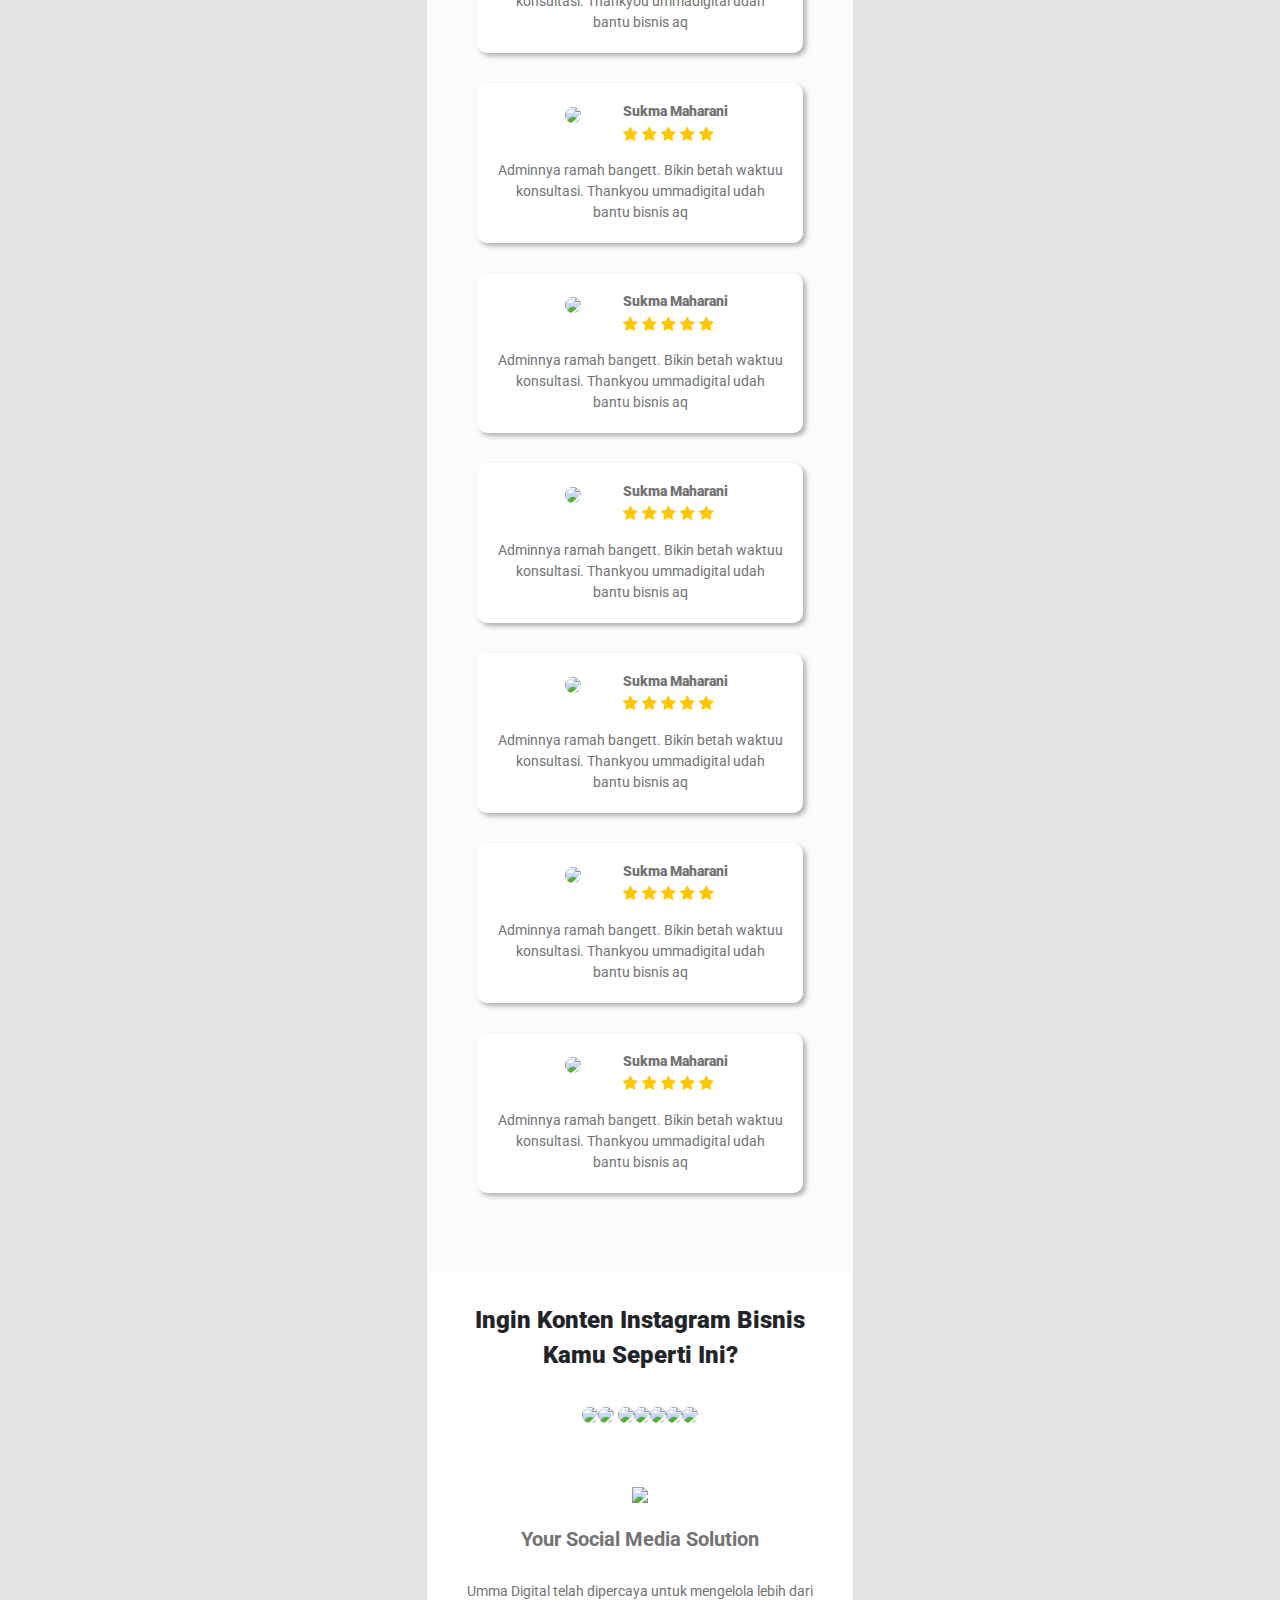
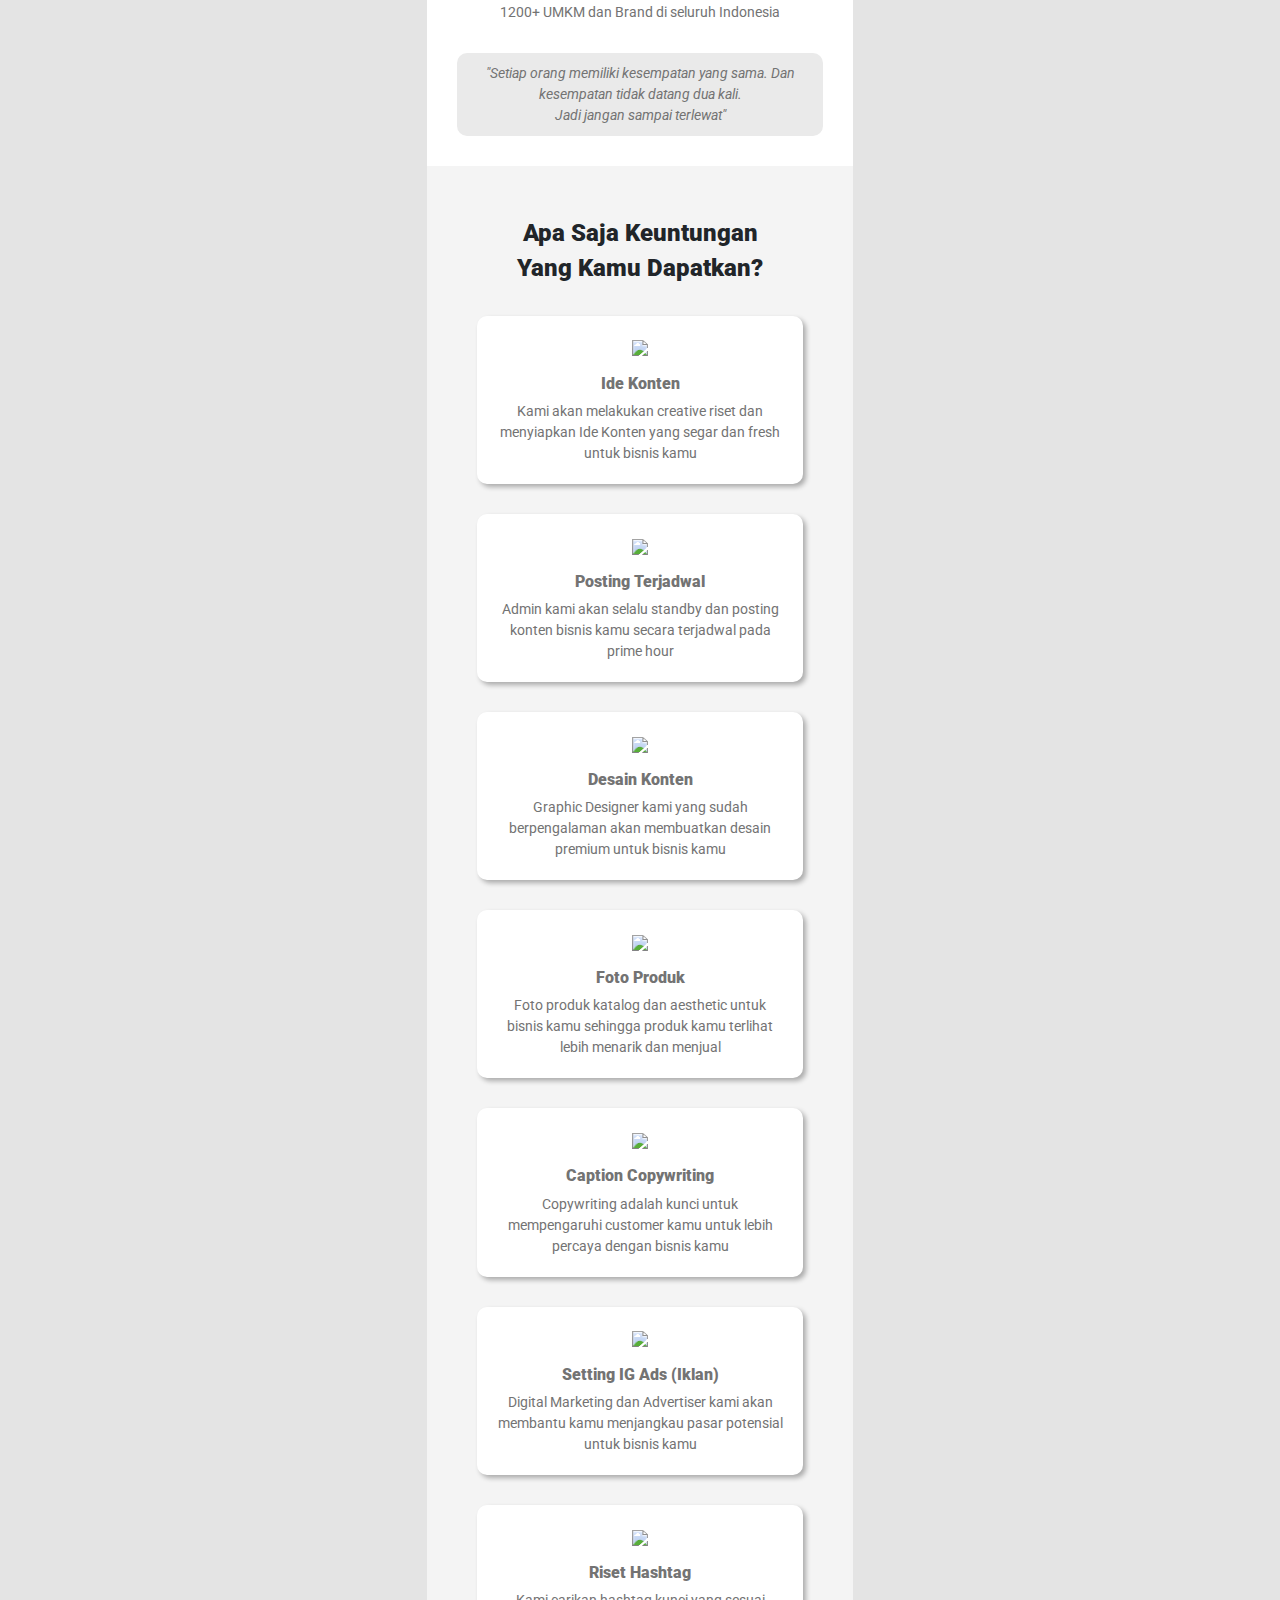
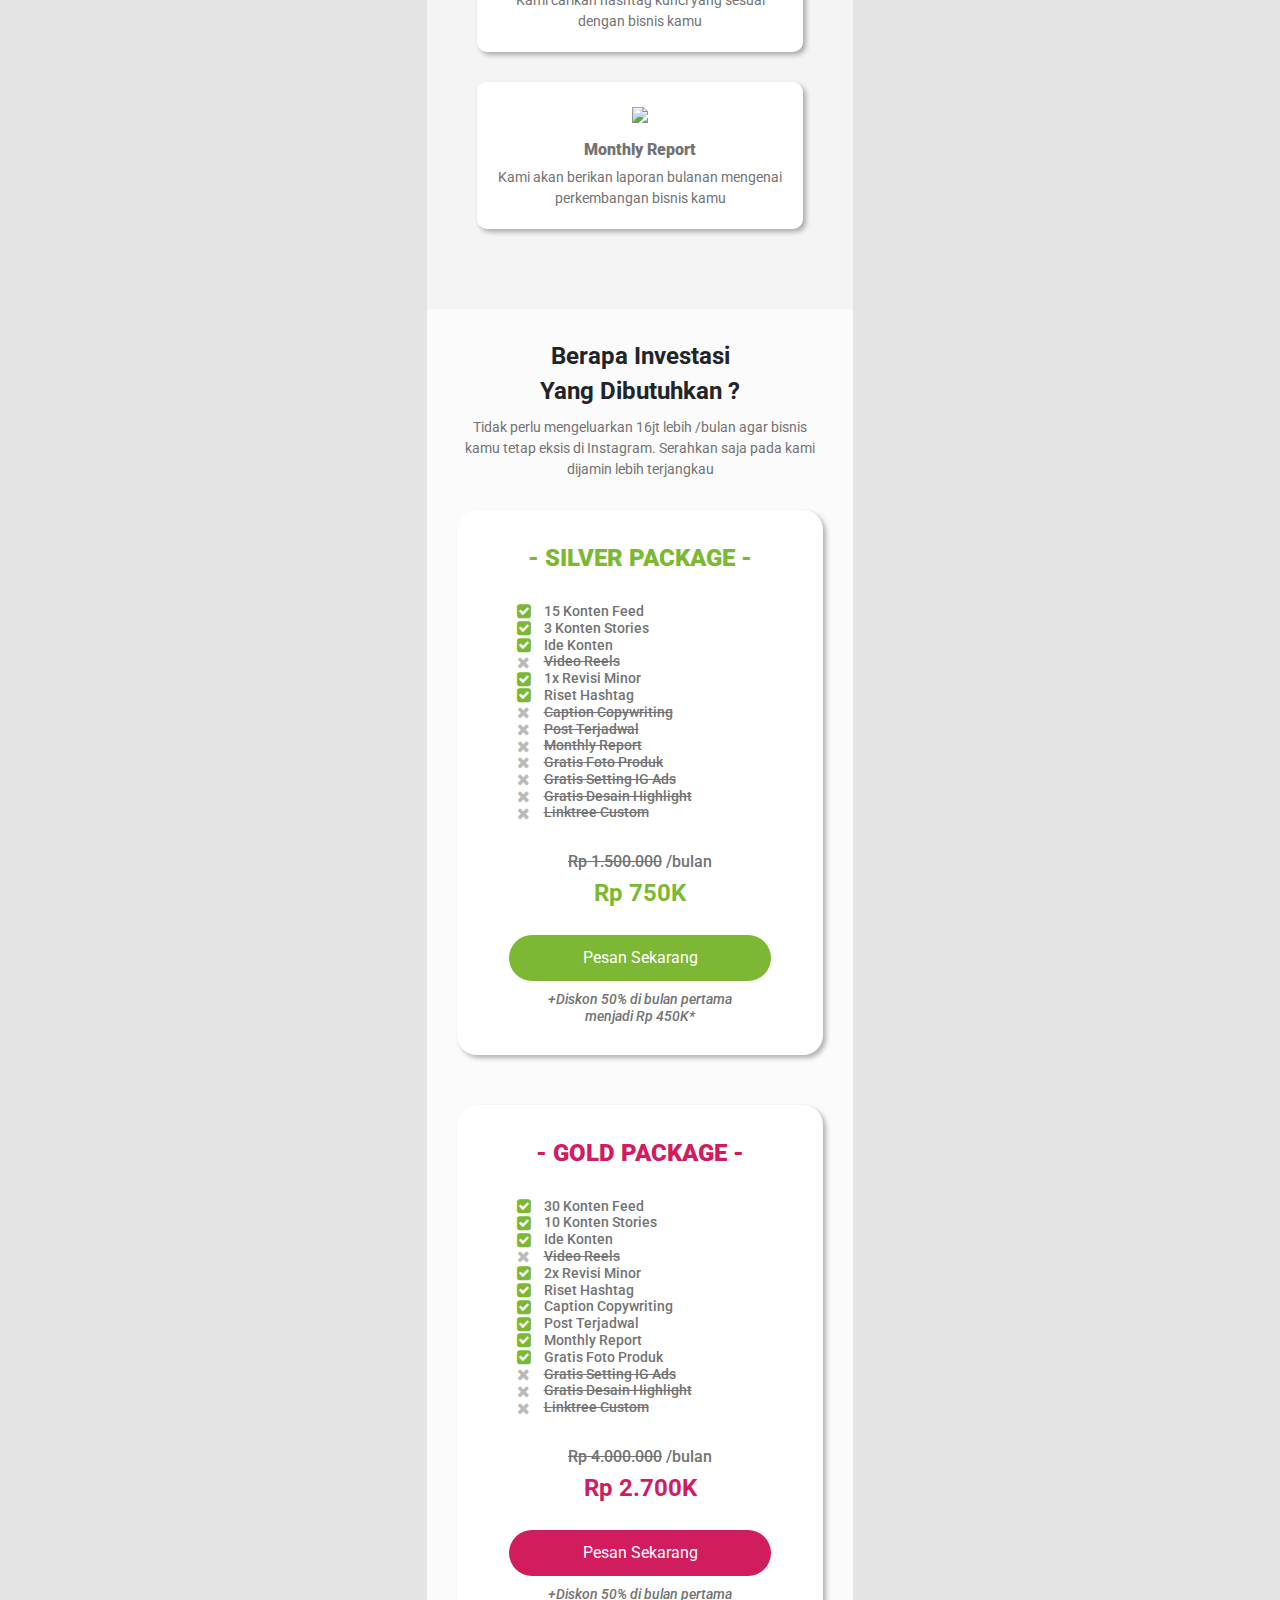
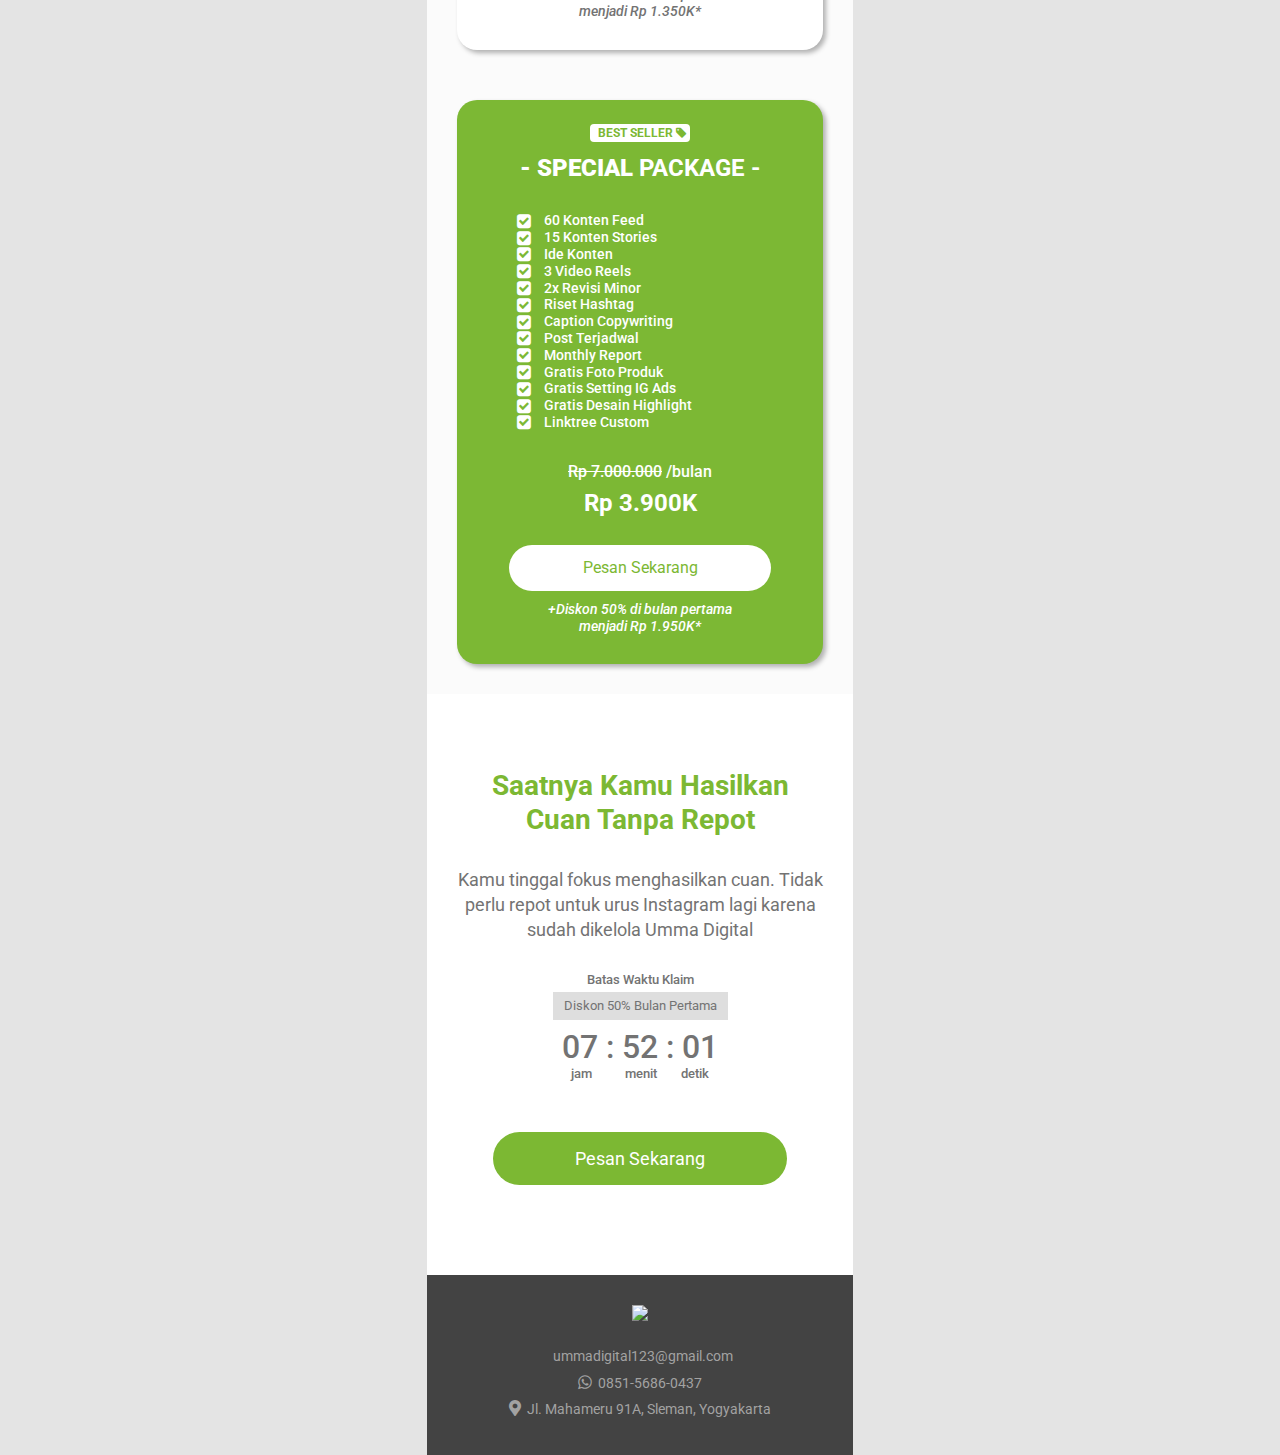
==== commit 858427a3: "updated" ====
--- a/promo-sosmed-manajemen1.html
+++ b/promo-sosmed-manajemen1.html
@@ -43,6 +43,9 @@
   fbq('track', 'ViewContent');
 </script>
     <div class="col-sm-7 col-md-5 col-lg-4" style="margin: auto;background-color: #ffffff;padding: 0;">
+        <div class="text-center" style="padding: 10px;background-color: #c60c00;">
+            <h6 class="text-center" style="font-weight: bold;color: rgb(255,255,255);margin-bottom: 0;font-size: 14px;">*DISKON 50% DI BULAN PERTAMA</h6>
+        </div>
         <div class="text-center" style="padding: 30px;background-color: #ffffff;">
             <h6 class="text-center" style="margin-top: 14px;font-weight: normal;line-height: 37px;color: rgb(115,115,115);">Hi Business Owner 😊</h6>
             <h2 class="text-center" style="font-weight: bold;line-height: 40px;color: rgb(124,184,51);">Kalau Bisa Hemat,<br>Kenapa Harus Boros?</h2>
@@ -81,7 +84,8 @@
             <h6 class="text-center" style="margin-top: 14px;font-weight: normal;font-size: 14px;color: rgb(115,115,115);line-height: 20px;">Pengeluaran diatas baru sekedar upah karyawan loh, belum termasuk <strong>Pajak, BPJS, THR dan Tunjangan</strong> lainnya</h6>
             <h6 class="text-center" style="margin-top: 14px;font-weight: normal;font-size: 14px;color: rgb(115,115,115);line-height: 20px;">Belum lagi untuk alat kerja seperti <strong>Smartphone</strong> untuk Admin, <strong>Laptop</strong> spesifikasi tinggi untuk Desainer, <strong>Kamera</strong> untuk fotografer dll</h6>
             <h6 class="text-center" style="margin-top: 14px;font-weight: bold;"></h6>
-            <h4 class="text-center" style="margin-top: 30px;font-weight: bold;line-height: 35px;color: #7cb833;margin-bottom: 20px;">Bagaimana Kalau Itu Semua Biar Kami Yang Kerjakan?</h4><a class="btn text-center" role="button" style="border-radius: 100px;background-color: #7cb833;margin-bottom: 15px;color: rgb(255,255,255);padding: 10px 25px;" href="#benefit">Ya Saya Mau</a></div>
+            <h5 class="text-center" style="margin-top: 30px;font-weight: bold;line-height: 35px;color: rgb(115,115,115);margin-bottom: 0;">Wah, Mahal Banget Ya?</h5>
+            <h4 class="text-center" style="font-weight: bold;line-height: 35px;color: #7cb833;margin-bottom: 20px;">Bagaimana Kalau Itu Semua Biar Kami Yang Kerjakan?</h4><a class="btn text-center" role="button" style="border-radius: 100px;background-color: #7cb833;margin-bottom: 15px;color: rgb(255,255,255);padding: 10px 25px;" href="#benefit">Ya Saya Mau</a></div>
         <img
             class="img-fluid" src="https://i.ibb.co/K2k34VL/young-asian-women-with-startup-small-business-entrepreneur-freelance-working-home-excited-about-orde.jpg">
             <div style="padding: 50px;background-color: #fbfbfb;">
@@ -189,40 +193,8 @@
                     class="img-fluid" style="border-radius:15px;" src="https://i.ibb.co/Wy7gzLX/132-min.jpg"><img class="img-fluid" style="border-radius:15px;" src="https://i.ibb.co/XyF3Php/142-min.jpg"><img class="img-fluid" style="border-radius:15px;" src="https://i.ibb.co/88X4K2v/140-min.jpg"><img class="img-fluid" style="border-radius:15px;"
                         src="https://i.ibb.co/SNHf4b0/120-min.jpg"><img class="img-fluid" style="border-radius:15px;" src="https://i.ibb.co/d2MzYNv/144-min.jpg">
                     <div class="text-center" style="padding: 30px;background-color: #ffffff;"><img class="img-fluid" src="https://i.ibb.co/sg6sH5s/Logo-min.png" style="width: 75%;margin-top: 30px;">
-                        <h5 class="text-center" style="font-weight: bold;line-height: 35px;margin-bottom: 30px;margin-top: 19px;color: rgb(115,115,115);">Your Social Media Solution</h5>
-                        <h2 class="counting" data-count="1260" style="font-weight: bold;margin-bottom: 3px;">0</h2>
-                        <h6 style="font-weight: normal;">Client Terbantu</h6><script>
-    
-    // number count for stats, using jQuery animate
-
-$('.counting').each(function() {
-  var $this = $(this),
-      countTo = $this.attr('data-count');
-  
-  $({ countNum: $this.text()}).animate({
-    countNum: countTo
-  },
-
-  {
-
-    duration: 5000,
-    easing:'linear',
-    step: function() {
-      $this.text(Math.floor(this.countNum));
-    },
-    complete: function() {
-      $this.text(this.countNum);
-      //alert('finished');
-    }
-
-  });  
-  
-
-});
-    
-</script>
-                        <div style="margin: auto;width: 90%;padding: 0px 20px;margin-top: 21px;"></div>
-                        <p class="text-center" style="font-size: 14px;margin-top: 16px;margin-bottom: 0;color: rgb(115,115,115);">Umma Digital telah dipercaya untuk mengelola lebih dari 1200+ UMKM dan Brand di seluruh Indonesia</p>
+                        <h5 class="text-center" style="font-weight: bold;line-height: 35px;margin-bottom: 24px;margin-top: 19px;color: rgb(115,115,115);">Your Social Media Solution</h5>
+                        <p class="text-center" style="font-size: 14px;margin-bottom: 0;color: rgb(115,115,115);">Umma Digital telah dipercaya untuk mengelola lebih dari 1200+ UMKM dan Brand di seluruh Indonesia</p>
                         <div style="border-radius: 10px;padding: 10px;background-color: #eaeaea;margin-top: 30px;">
                             <p class="text-center" style="font-size: 14px;margin-bottom: 0;color: rgb(115,115,115);"><em>"Setiap orang memiliki kesempatan yang sama. Dan kesempatan tidak datang dua kali.</em><br><em>Jadi jangan sampai terlewat"</em></p>
                         </div>
@@ -351,7 +323,7 @@
                     <h6 class="text-center" style="margin-top: 31px;"><span style="text-decoration: line-through;">Rp 1.500.000</span> /bulan</h6>
                     <h4 class="text-center" style="margin-bottom: 27px;color: #7cb833;"><strong>Rp 750K</strong></h4><button class="btn text-center" id="lead1" type="button" style="border-radius: 100px;background-color: #7cb833;width: 80%;padding-top: 10px;padding-bottom: 10px;color: rgb(255,255,255);">Pesan Sekarang</button>
                     <h6
-                        class="text-center" style="margin-top: 10px;font-size: 14px;margin-bottom: 10px;"><em>*Diskon 50% di bulan pertama</em><br><em>menjadi Rp 375K</em></h6>
+                        class="text-center" style="margin-top: 10px;font-size: 14px;margin-bottom: 10px;"><em>+Diskon 50% di bulan pertama</em><br><em>menjadi Rp 450K*</em></h6>
                 </div>
                 <div class="text-center" style="border-radius: 20px;padding: 20px;color: rgb(115,115,115);box-shadow: 3px 3px 5px rgba(0, 0, 0, 0.3);margin-bottom: 50px;background-color: #ffffff;">
                     <h4 class="text-center" style="font-weight: bold;color: #d11c5e;margin-bottom: 30px;margin-top: 14px;"><strong>- GOLD PACKAGE -</strong></h4>
@@ -438,7 +410,7 @@
                     <h6 class="text-center" style="margin-top: 31px;"><span style="text-decoration: line-through;">Rp 4.000.000</span> /bulan</h6>
                     <h4 class="text-center" style="margin-bottom: 27px;color: #d11c5e;"><strong>Rp 2.700K</strong></h4><button class="btn text-center" id="lead2" type="button" style="border-radius: 100px;background-color: #d11c5e;width: 80%;padding-top: 10px;padding-bottom: 10px;color: rgb(255,255,255);">Pesan Sekarang</button>
                     <h6
-                        class="text-center" style="margin-top: 10px;font-size: 14px;margin-bottom: 10px;"><em>*Diskon 50% di bulan pertama</em><br><em>menjadi Rp 1.350K</em></h6>
+                        class="text-center" style="margin-top: 10px;font-size: 14px;margin-bottom: 10px;"><em>+Diskon 50% di bulan pertama</em><br><em>menjadi Rp 1.350K*</em></h6>
                 </div>
                 <div class="text-center" style="border-radius: 20px;padding: 20px;color: rgb(115,115,115);box-shadow: 3px 3px 5px rgba(0, 0, 0, 0.3);background-color: #7cb834;background-position: top;background-size: contain;background-repeat: no-repeat;"><span class="badge badge-primary" style="background-color: rgb(255,255,255);color: rgb(124,184,51);">&nbsp;BEST SELLER&nbsp;<i class="fa fa-tag"></i></span>
                     <h4 class="text-center" style="font-weight: bold;color: rgb(255,255,255);margin-top: 10px;margin-bottom: 30px;"><strong>- SPECIAL</strong>&nbsp;PACKAGE -</h4>
@@ -525,12 +497,51 @@
                     <h6 class="text-center" style="margin-top: 31px;color: rgb(255,255,255);"><span style="text-decoration: line-through;">Rp 7.000.000</span> /bulan</h6>
                     <h4 class="text-center" style="margin-bottom: 27px;color: rgb(255,255,255);"><strong>Rp 3.900K</strong></h4><button class="btn text-center" id="lead3" type="button" style="border-radius: 100px;background-color: #ffffff;width: 80%;padding-top: 10px;padding-bottom: 10px;color: #7cb833;">Pesan Sekarang</button>
                     <h6
-                        class="text-center" style="margin-top: 10px;font-size: 14px;margin-bottom: 10px;color: rgb(255,255,255);"><em>*Diskon 50% di bulan pertama</em><br><em>menjadi Rp 1.950K</em></h6>
+                        class="text-center" style="margin-top: 10px;font-size: 14px;margin-bottom: 10px;color: rgb(255,255,255);"><em>+Diskon 50% di bulan pertama</em><br><em>menjadi Rp 1.950K*</em></h6>
                 </div>
             </div>
             <div class="text-center" style="padding: 75px 30px;background-color: #ffffff;">
                 <h3 class="text-center" style="font-weight: bold;color: rgb(124,184,51);margin-bottom: 30px;">Saatnya Kamu Hasilkan Cuan Tanpa Repot</h3>
-                <h5 class="text-center" style="margin-top: 14px;font-weight: normal;color: rgb(115,115,115);font-size: 18px;margin-bottom: 30px;line-height: 25px;">Kamu tinggal fokus menghasilkan cuan. Tidak perlu repot untuk urus Instagram lagi karena sudah dikelola Umma Digital</h5><button class="btn text-center" id="lead4" type="button" style="border-radius: 100px;background-color: #7cb833;width: 80%;margin-bottom: 15px;padding-top: 12px;padding-bottom: 12px;color: rgb(255,255,255);font-size: 18px;">Pesan Sekarang</button><script>
+                <h5 class="text-center" style="margin-top: 14px;font-weight: normal;color: rgb(115,115,115);font-size: 18px;margin-bottom: 30px;line-height: 25px;">Kamu tinggal fokus menghasilkan cuan. Tidak perlu repot untuk urus Instagram lagi karena sudah dikelola Umma Digital</h5>
+                <h6 class="text-center" style="color: rgb(115,115,115);font-size: 13px;margin-bottom: 5px;">Batas Waktu Klaim</h6><button class="btn text-center" id="lead4" type="button" style="border-radius: 0px;background-color: #dedede;color: rgb(115,115,115);font-size: 13px;padding: 3px 10px;margin-bottom: 8px;">Diskon 50% Bulan Pertama</button>
+                <div>
+                    <h2 class="text-center" id="countdown" style="color: rgb(115,115,115);margin-bottom: 0;">07 : 52 : 01</h2>
+                    <h6 class="text-center" style="margin-bottom: 50px;color: rgb(115,115,115);font-size: 13px;">&nbsp; jam&nbsp; &nbsp; &nbsp; &nbsp; &nbsp; &nbsp;menit&nbsp; &nbsp; &nbsp; &nbsp; detik&nbsp;&nbsp;</h6><script>
+
+
+var timeInSecs;
+var ticker;
+
+function startTimer(secs) {
+timeInSecs = parseInt(secs);
+ticker = setInterval("tick()", 1000); //kecepatan detik (normal 1000)
+}
+
+function tick( ) {
+var secs = timeInSecs;
+if (secs > 0) {
+timeInSecs--; 
+}
+else {
+clearInterval(ticker);
+startTimer(8*59*60); // looping start waktunya disini
+}
+
+var days= Math.floor(secs/86400); 
+secs %= 86400;
+var hours= Math.floor(secs/3600);
+secs %= 3600;
+var mins = Math.floor(secs/60);
+secs %= 60;
+var pretty = ( (hours < 10 ) ? "0" : "" ) + hours + " : " + ( (mins < 10) ? "0" : "" ) + mins + " : " + ( (secs < 10) ? "0" : "" ) + secs;
+
+document.getElementById("countdown").innerHTML = pretty;
+}
+
+startTimer(8*59*60); // start berapa lama waktunya disini
+
+
+</script></div><button class="btn text-center" id="lead-1" type="button" style="border-radius: 100px;background-color: #7cb833;width: 80%;margin-bottom: 15px;padding-top: 12px;padding-bottom: 12px;color: rgb(255,255,255);font-size: 18px;">Pesan Sekarang</button><script>
   var button = document.getElementById('lead1');
   button.addEventListener(
     'click', 
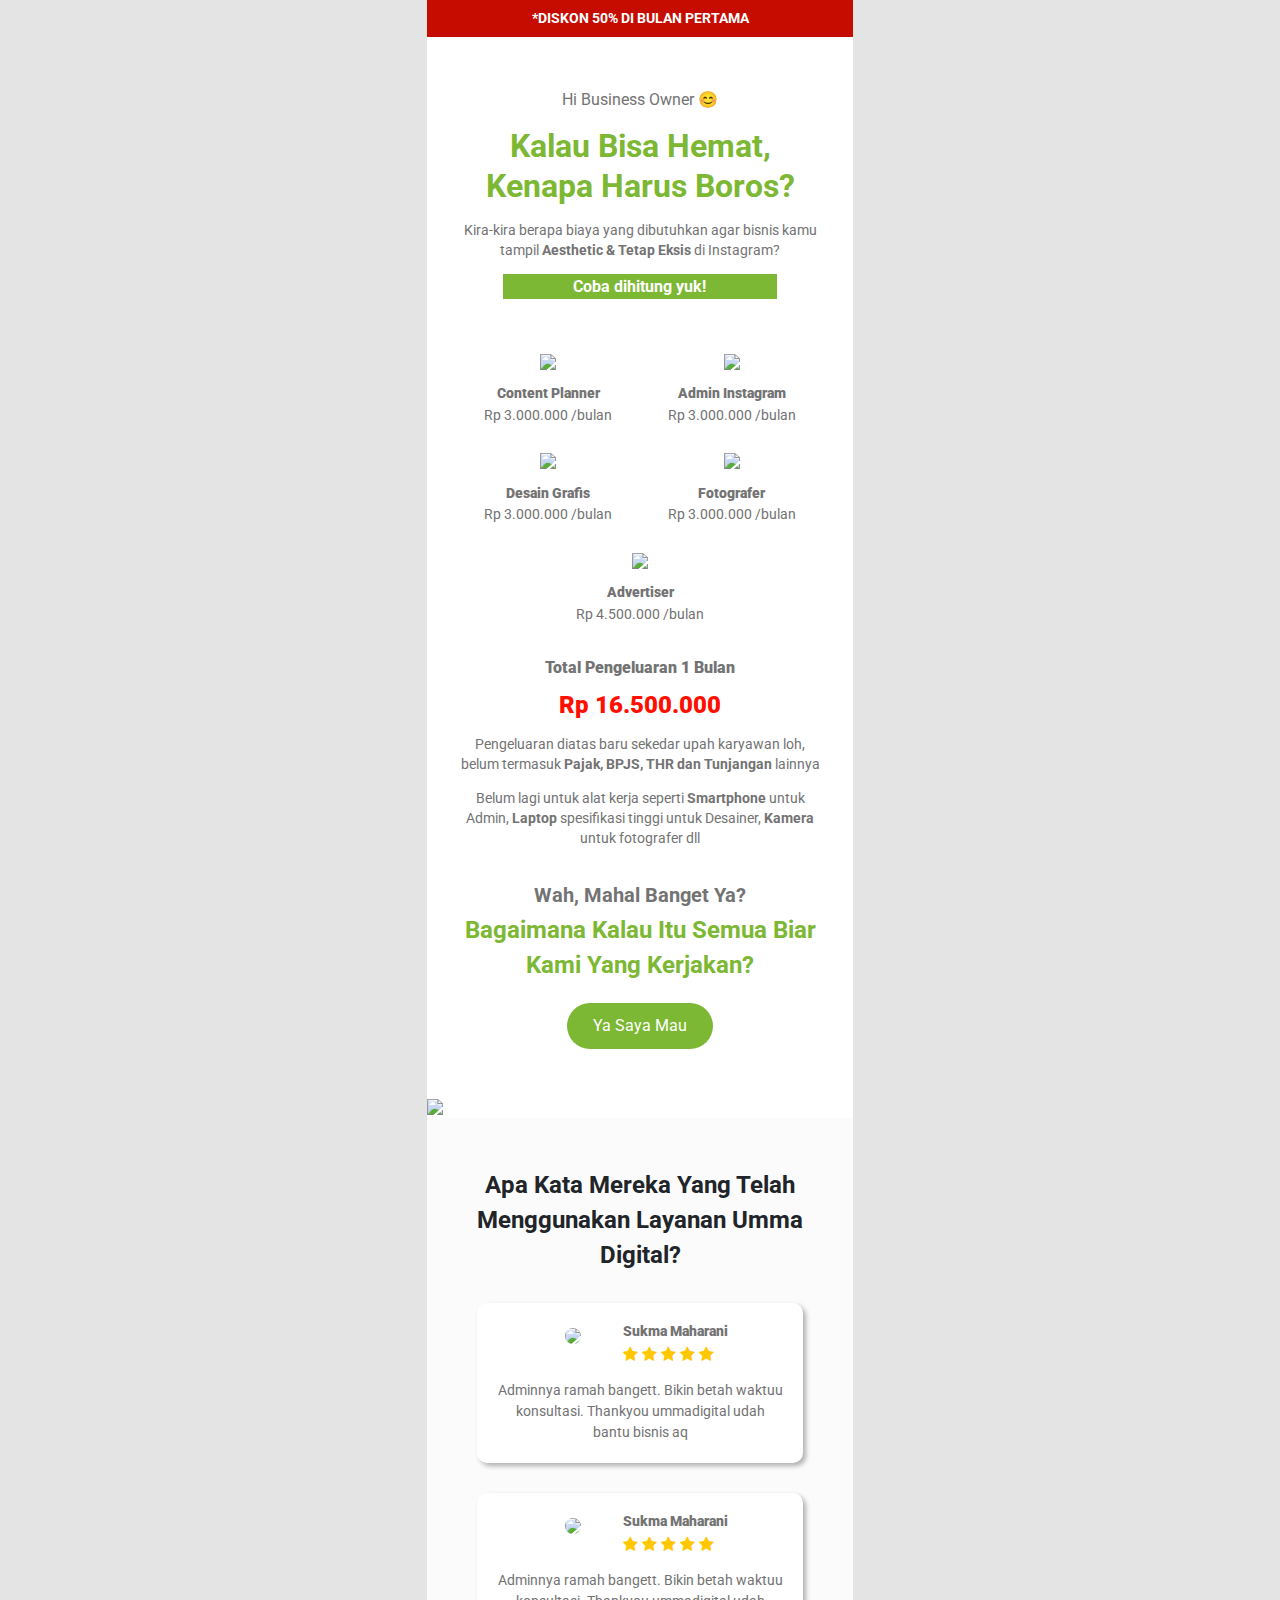
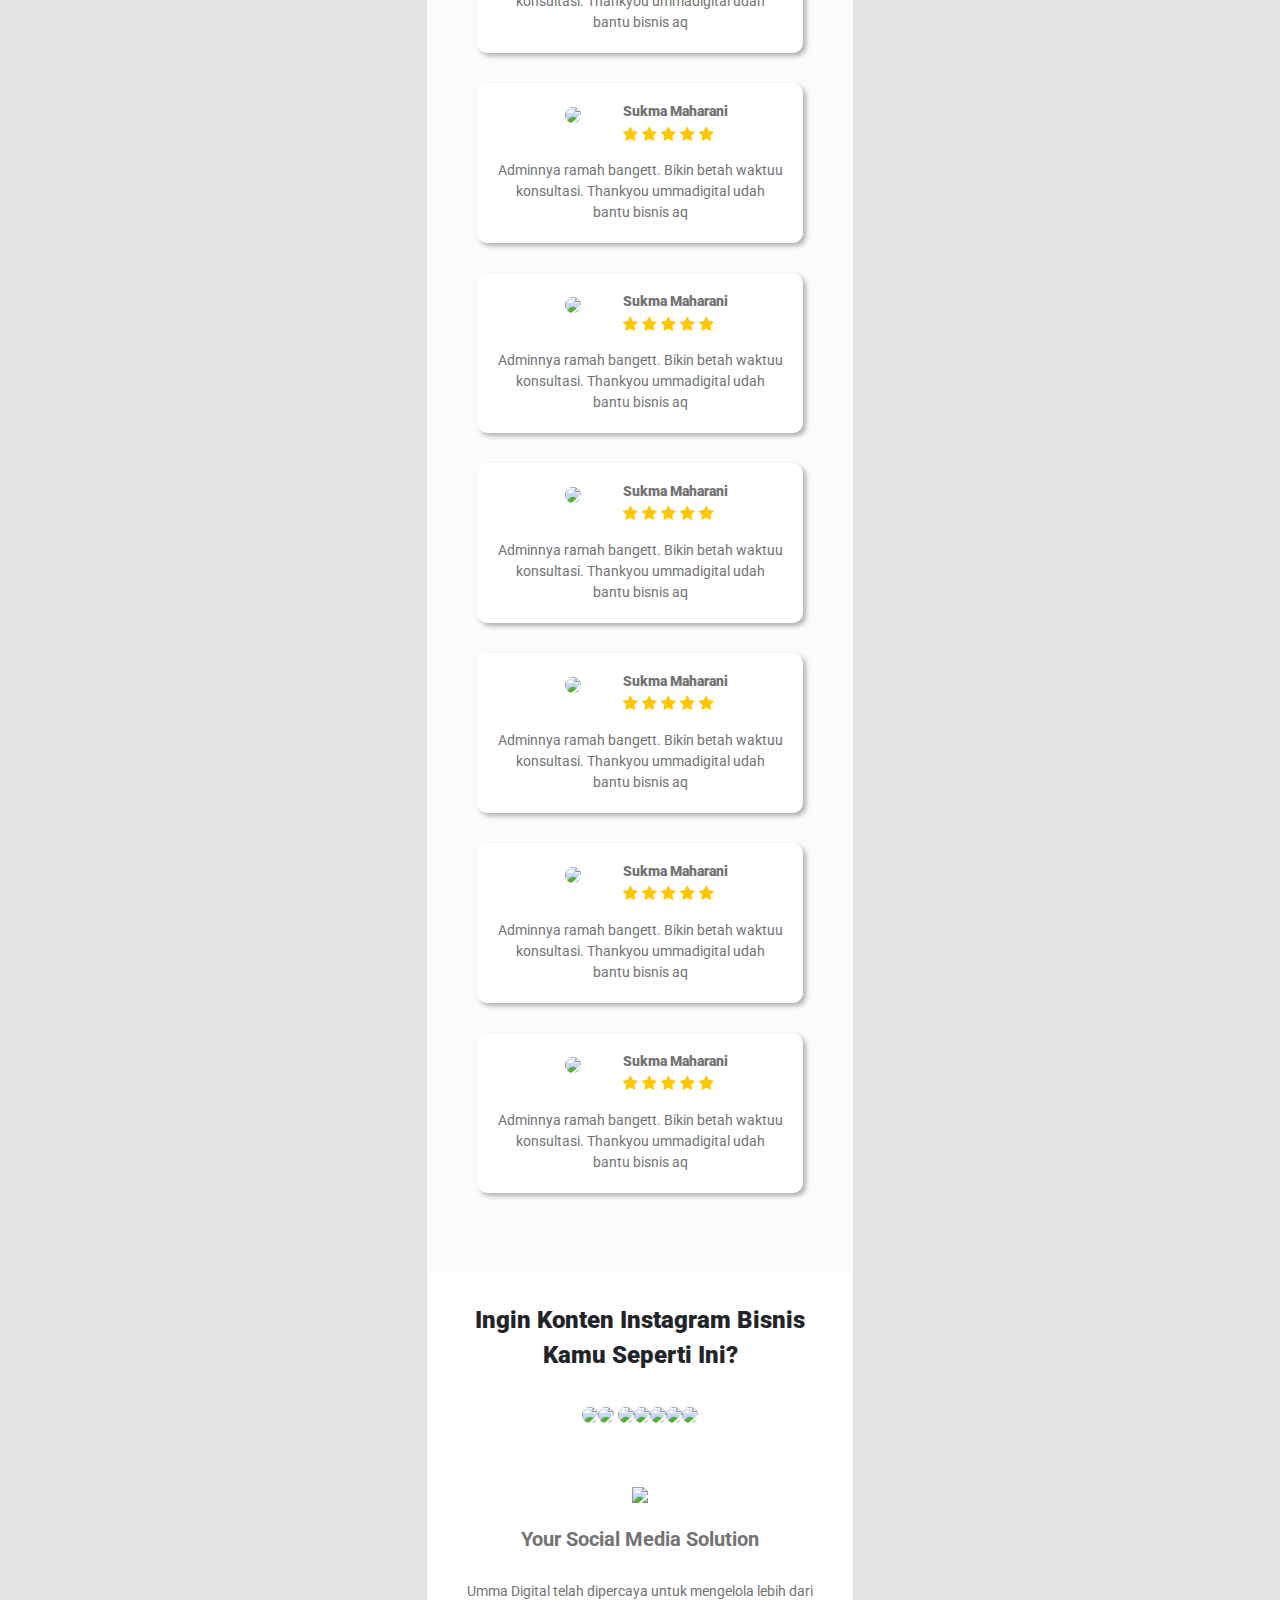
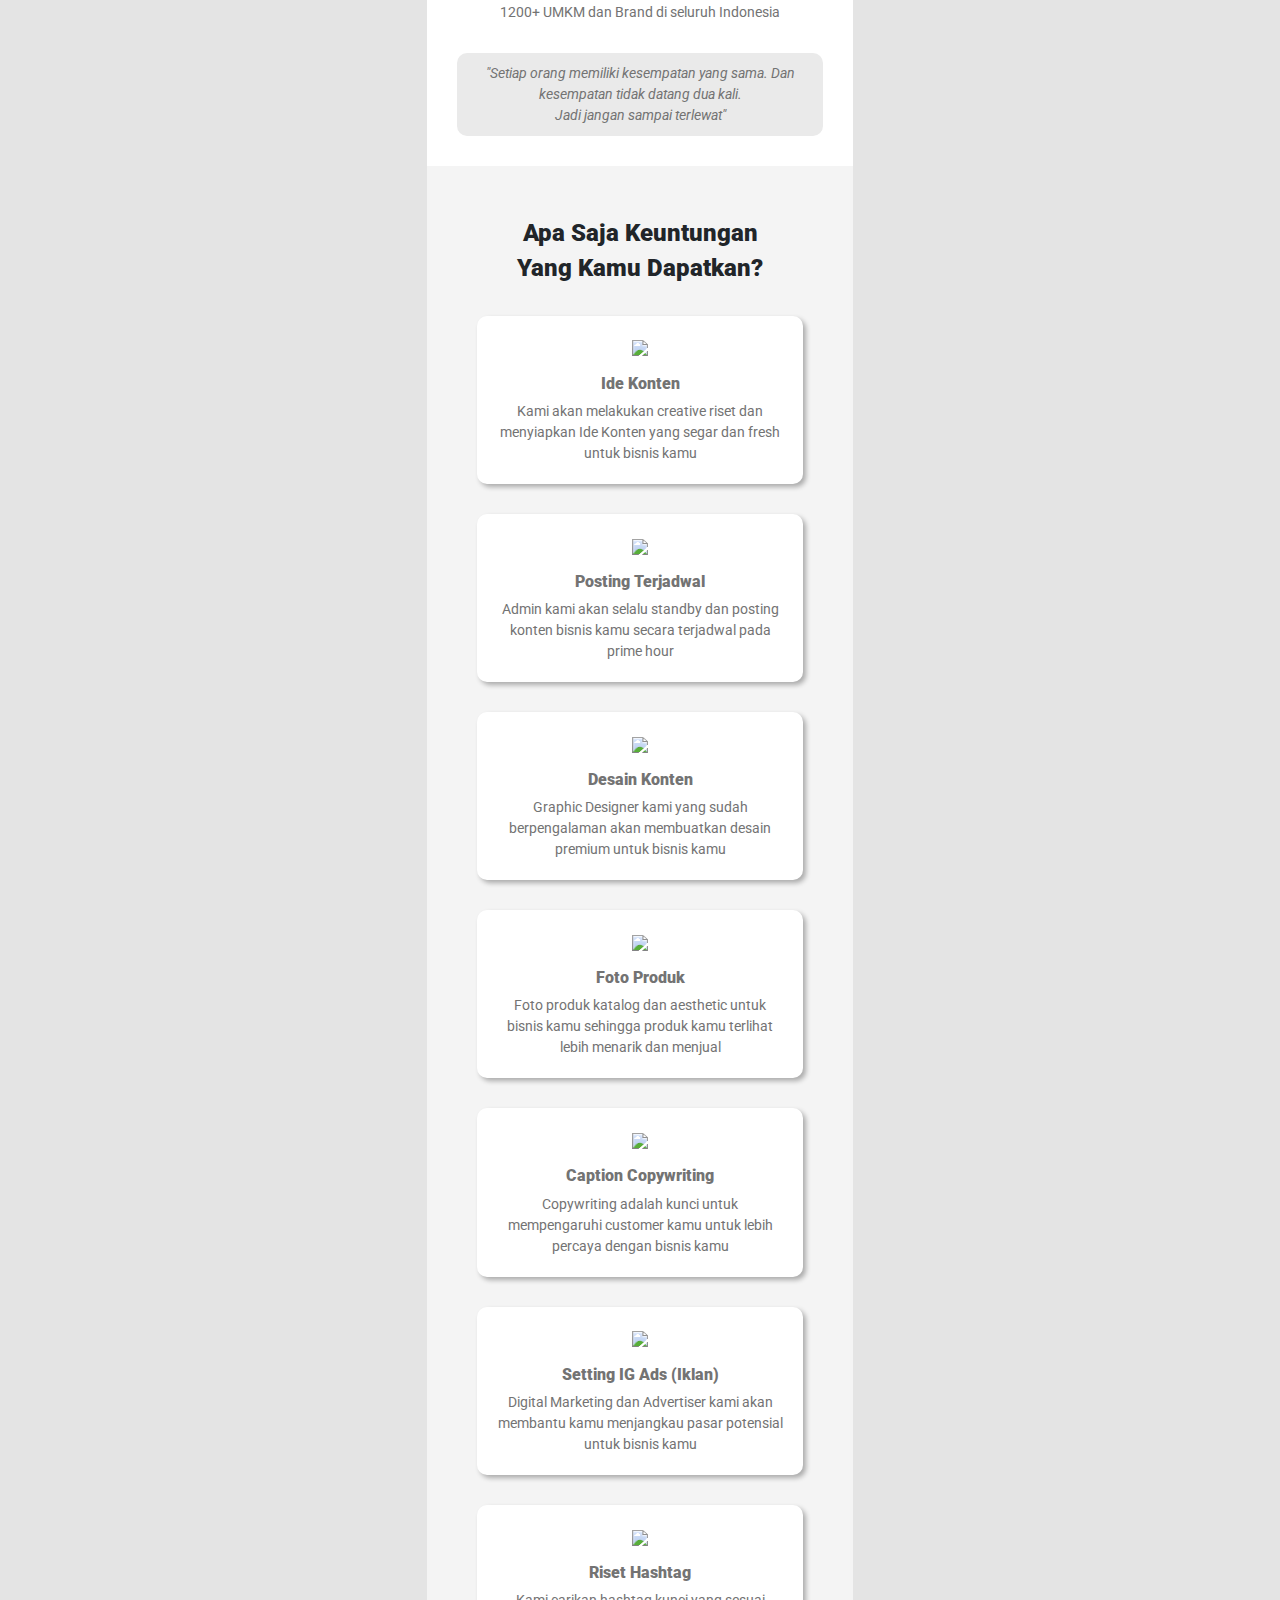
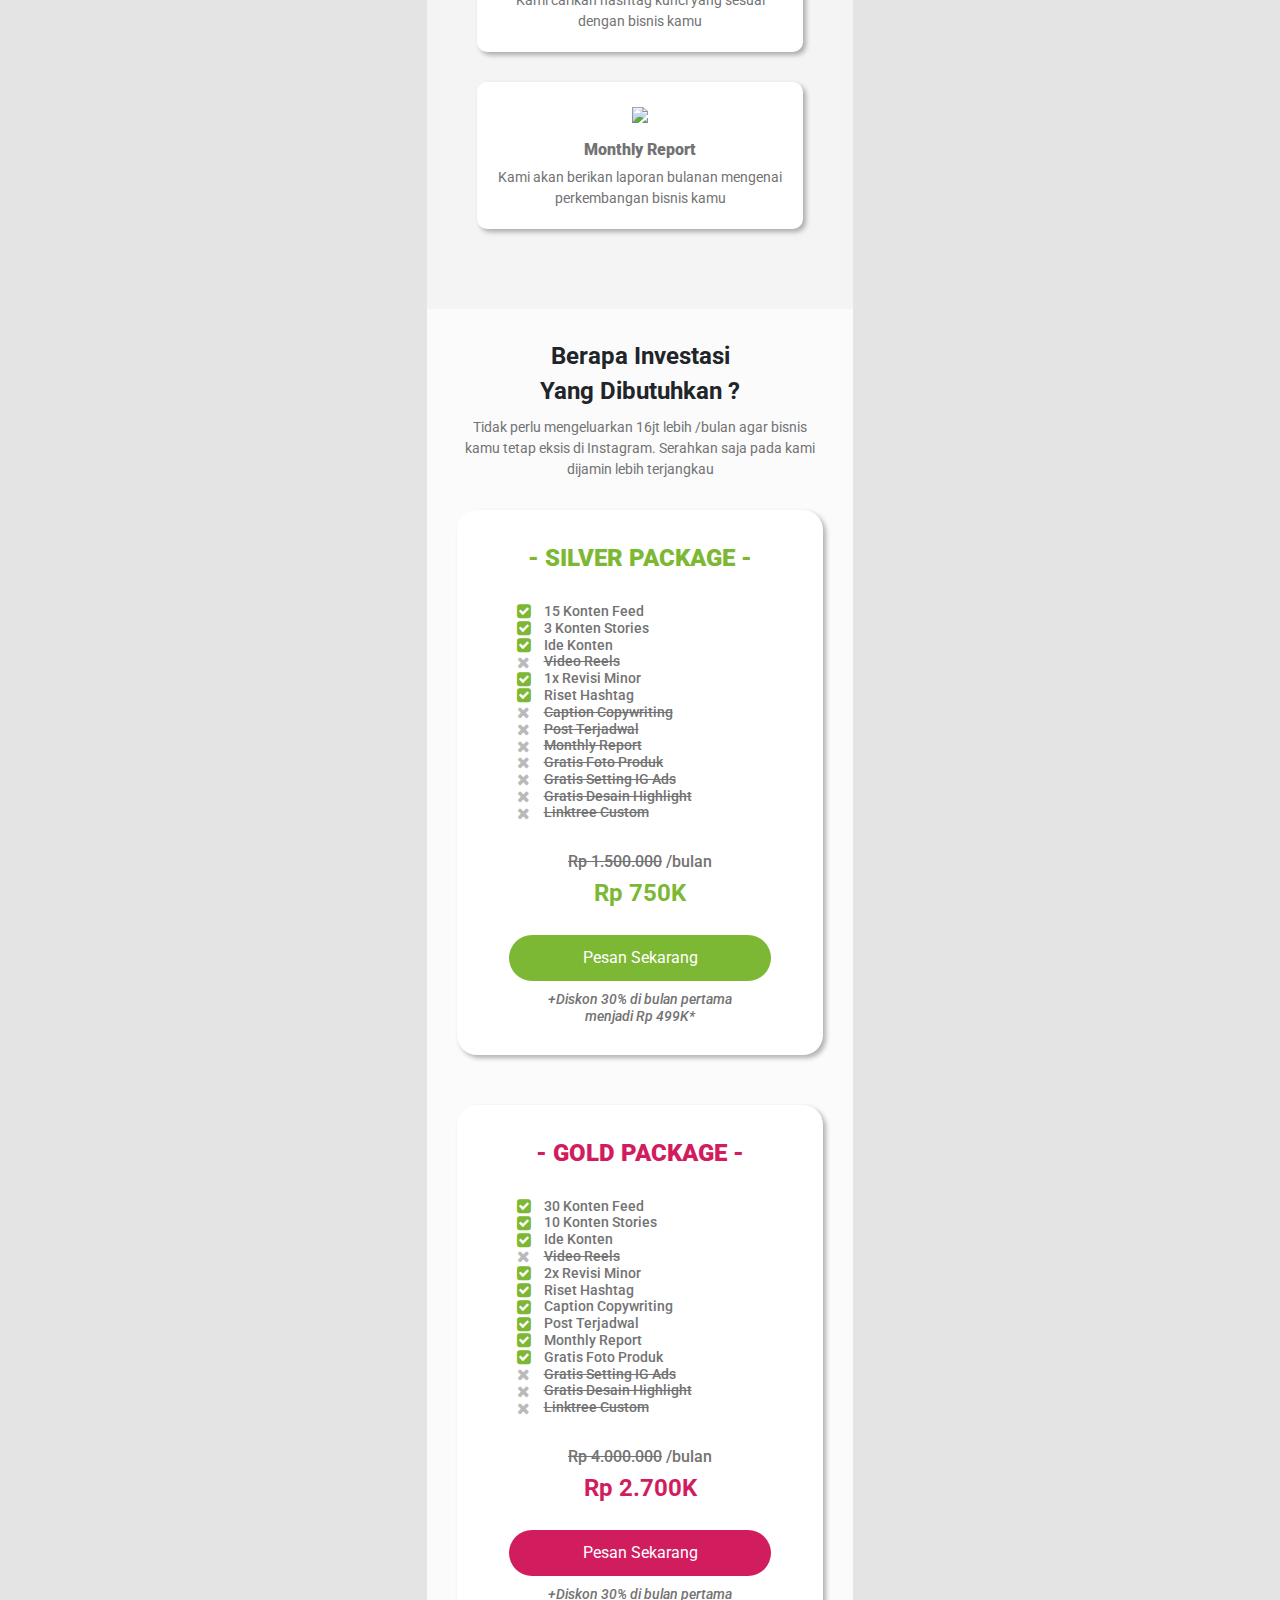
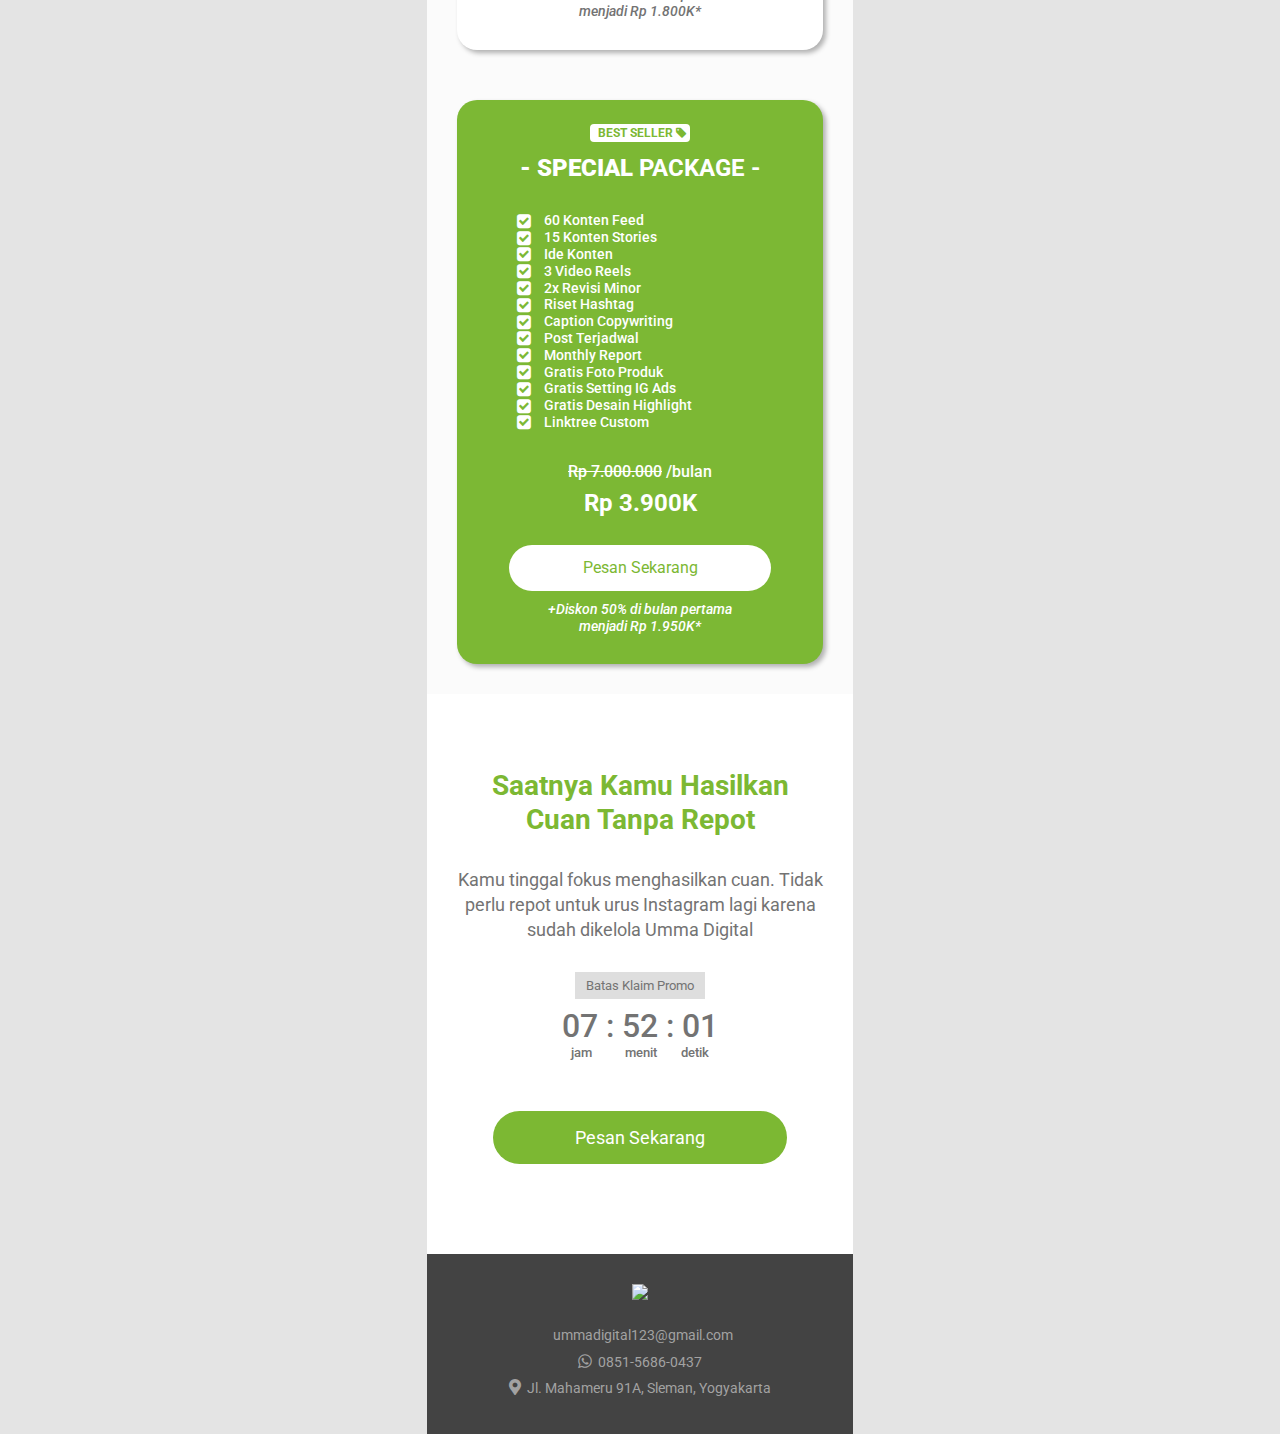
==== commit e25dbabc: "updated" ====
--- a/promo-sosmed-manajemen1.html
+++ b/promo-sosmed-manajemen1.html
@@ -323,7 +323,7 @@
                     <h6 class="text-center" style="margin-top: 31px;"><span style="text-decoration: line-through;">Rp 1.500.000</span> /bulan</h6>
                     <h4 class="text-center" style="margin-bottom: 27px;color: #7cb833;"><strong>Rp 750K</strong></h4><button class="btn text-center" id="lead1" type="button" style="border-radius: 100px;background-color: #7cb833;width: 80%;padding-top: 10px;padding-bottom: 10px;color: rgb(255,255,255);">Pesan Sekarang</button>
                     <h6
-                        class="text-center" style="margin-top: 10px;font-size: 14px;margin-bottom: 10px;"><em>+Diskon 50% di bulan pertama</em><br><em>menjadi Rp 450K*</em></h6>
+                        class="text-center" style="margin-top: 10px;font-size: 14px;margin-bottom: 10px;"><em>+Diskon 30% di bulan pertama</em><br><em>menjadi Rp 499K*</em></h6>
                 </div>
                 <div class="text-center" style="border-radius: 20px;padding: 20px;color: rgb(115,115,115);box-shadow: 3px 3px 5px rgba(0, 0, 0, 0.3);margin-bottom: 50px;background-color: #ffffff;">
                     <h4 class="text-center" style="font-weight: bold;color: #d11c5e;margin-bottom: 30px;margin-top: 14px;"><strong>- GOLD PACKAGE -</strong></h4>
@@ -410,7 +410,7 @@
                     <h6 class="text-center" style="margin-top: 31px;"><span style="text-decoration: line-through;">Rp 4.000.000</span> /bulan</h6>
                     <h4 class="text-center" style="margin-bottom: 27px;color: #d11c5e;"><strong>Rp 2.700K</strong></h4><button class="btn text-center" id="lead2" type="button" style="border-radius: 100px;background-color: #d11c5e;width: 80%;padding-top: 10px;padding-bottom: 10px;color: rgb(255,255,255);">Pesan Sekarang</button>
                     <h6
-                        class="text-center" style="margin-top: 10px;font-size: 14px;margin-bottom: 10px;"><em>+Diskon 50% di bulan pertama</em><br><em>menjadi Rp 1.350K*</em></h6>
+                        class="text-center" style="margin-top: 10px;font-size: 14px;margin-bottom: 10px;"><em>+Diskon 30% di bulan pertama</em><br><em>menjadi Rp 1.800K*</em></h6>
                 </div>
                 <div class="text-center" style="border-radius: 20px;padding: 20px;color: rgb(115,115,115);box-shadow: 3px 3px 5px rgba(0, 0, 0, 0.3);background-color: #7cb834;background-position: top;background-size: contain;background-repeat: no-repeat;"><span class="badge badge-primary" style="background-color: rgb(255,255,255);color: rgb(124,184,51);">&nbsp;BEST SELLER&nbsp;<i class="fa fa-tag"></i></span>
                     <h4 class="text-center" style="font-weight: bold;color: rgb(255,255,255);margin-top: 10px;margin-bottom: 30px;"><strong>- SPECIAL</strong>&nbsp;PACKAGE -</h4>
@@ -502,8 +502,7 @@
             </div>
             <div class="text-center" style="padding: 75px 30px;background-color: #ffffff;">
                 <h3 class="text-center" style="font-weight: bold;color: rgb(124,184,51);margin-bottom: 30px;">Saatnya Kamu Hasilkan Cuan Tanpa Repot</h3>
-                <h5 class="text-center" style="margin-top: 14px;font-weight: normal;color: rgb(115,115,115);font-size: 18px;margin-bottom: 30px;line-height: 25px;">Kamu tinggal fokus menghasilkan cuan. Tidak perlu repot untuk urus Instagram lagi karena sudah dikelola Umma Digital</h5>
-                <h6 class="text-center" style="color: rgb(115,115,115);font-size: 13px;margin-bottom: 5px;">Batas Waktu Klaim</h6><button class="btn text-center" id="lead4" type="button" style="border-radius: 0px;background-color: #dedede;color: rgb(115,115,115);font-size: 13px;padding: 3px 10px;margin-bottom: 8px;">Diskon 50% Bulan Pertama</button>
+                <h5 class="text-center" style="margin-top: 14px;font-weight: normal;color: rgb(115,115,115);font-size: 18px;margin-bottom: 30px;line-height: 25px;">Kamu tinggal fokus menghasilkan cuan. Tidak perlu repot untuk urus Instagram lagi karena sudah dikelola Umma Digital</h5><button class="btn text-center" id="lead4" type="button" style="border-radius: 0px;background-color: #dedede;color: rgb(115,115,115);font-size: 13px;padding: 3px 10px;margin-bottom: 8px;">Batas Klaim Promo</button>
                 <div>
                     <h2 class="text-center" id="countdown" style="color: rgb(115,115,115);margin-bottom: 0;">07 : 52 : 01</h2>
                     <h6 class="text-center" style="margin-bottom: 50px;color: rgb(115,115,115);font-size: 13px;">&nbsp; jam&nbsp; &nbsp; &nbsp; &nbsp; &nbsp; &nbsp;menit&nbsp; &nbsp; &nbsp; &nbsp; detik&nbsp;&nbsp;</h6><script>
